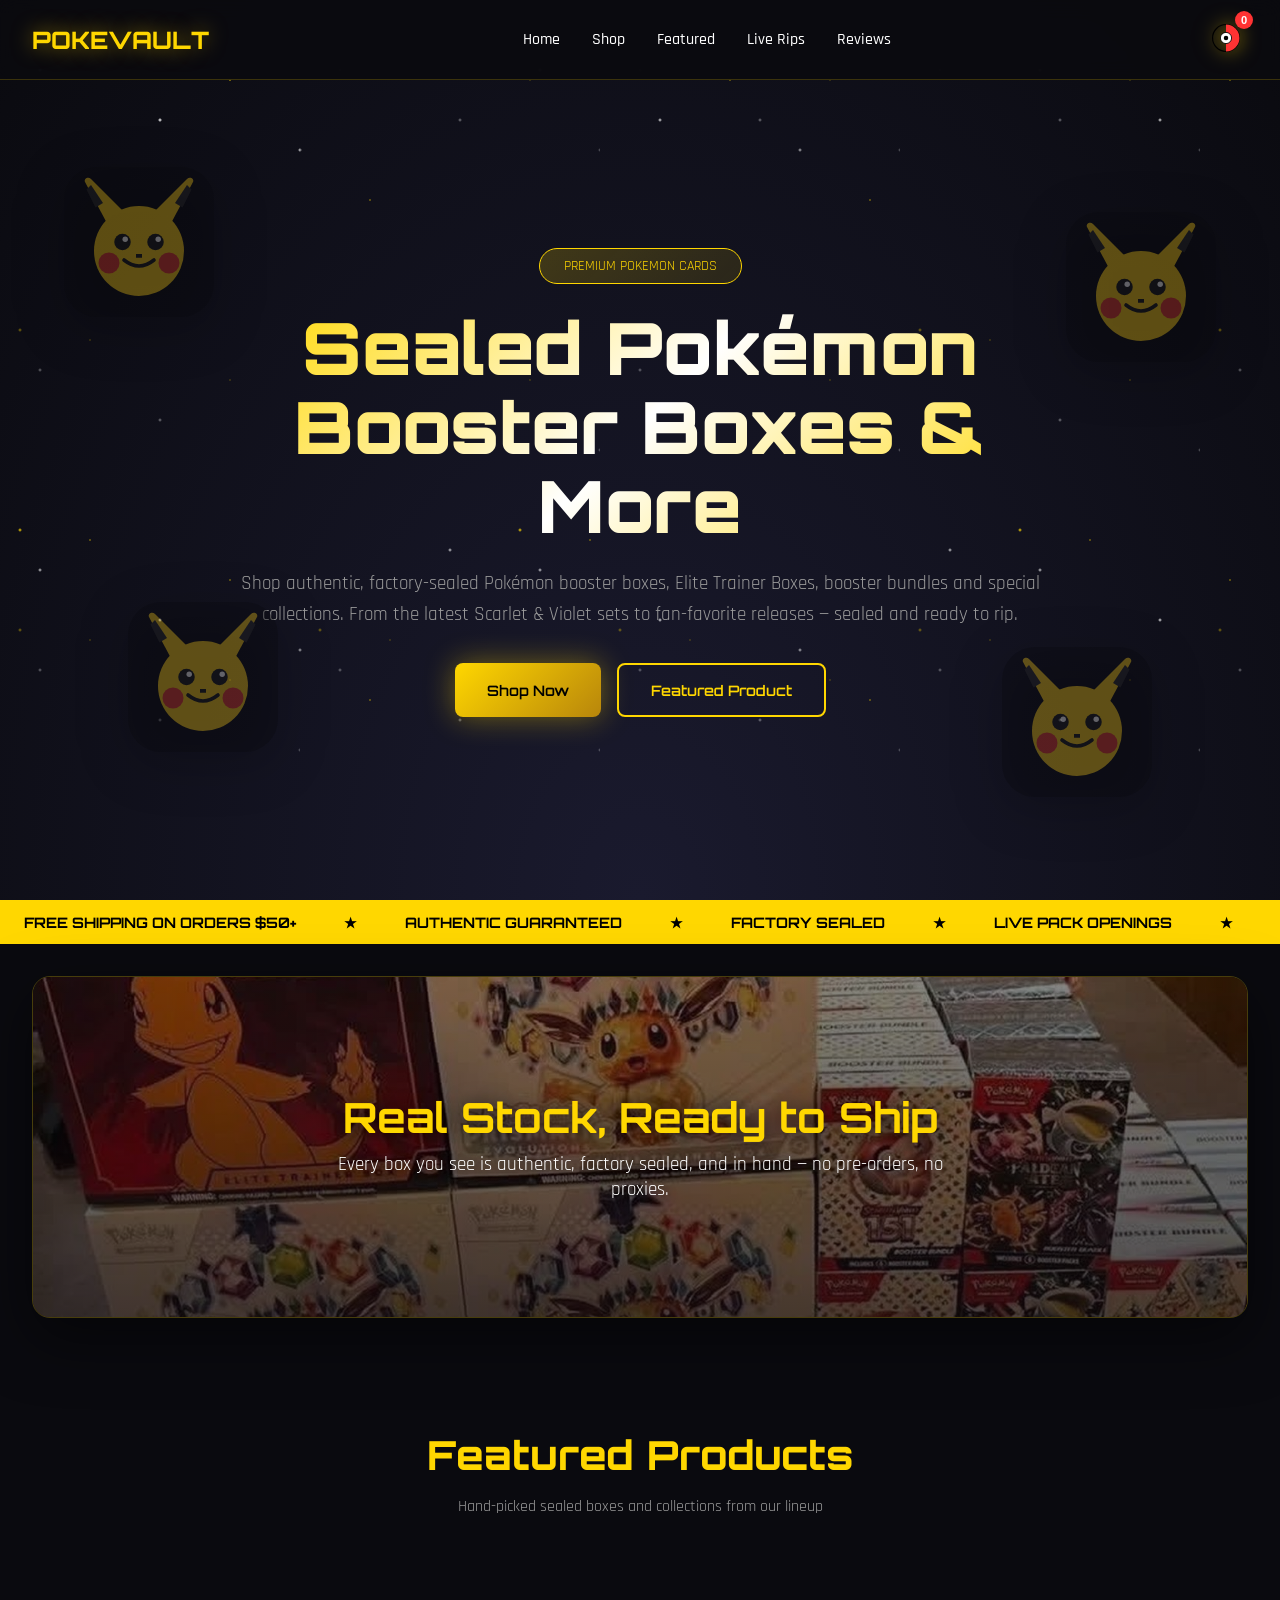
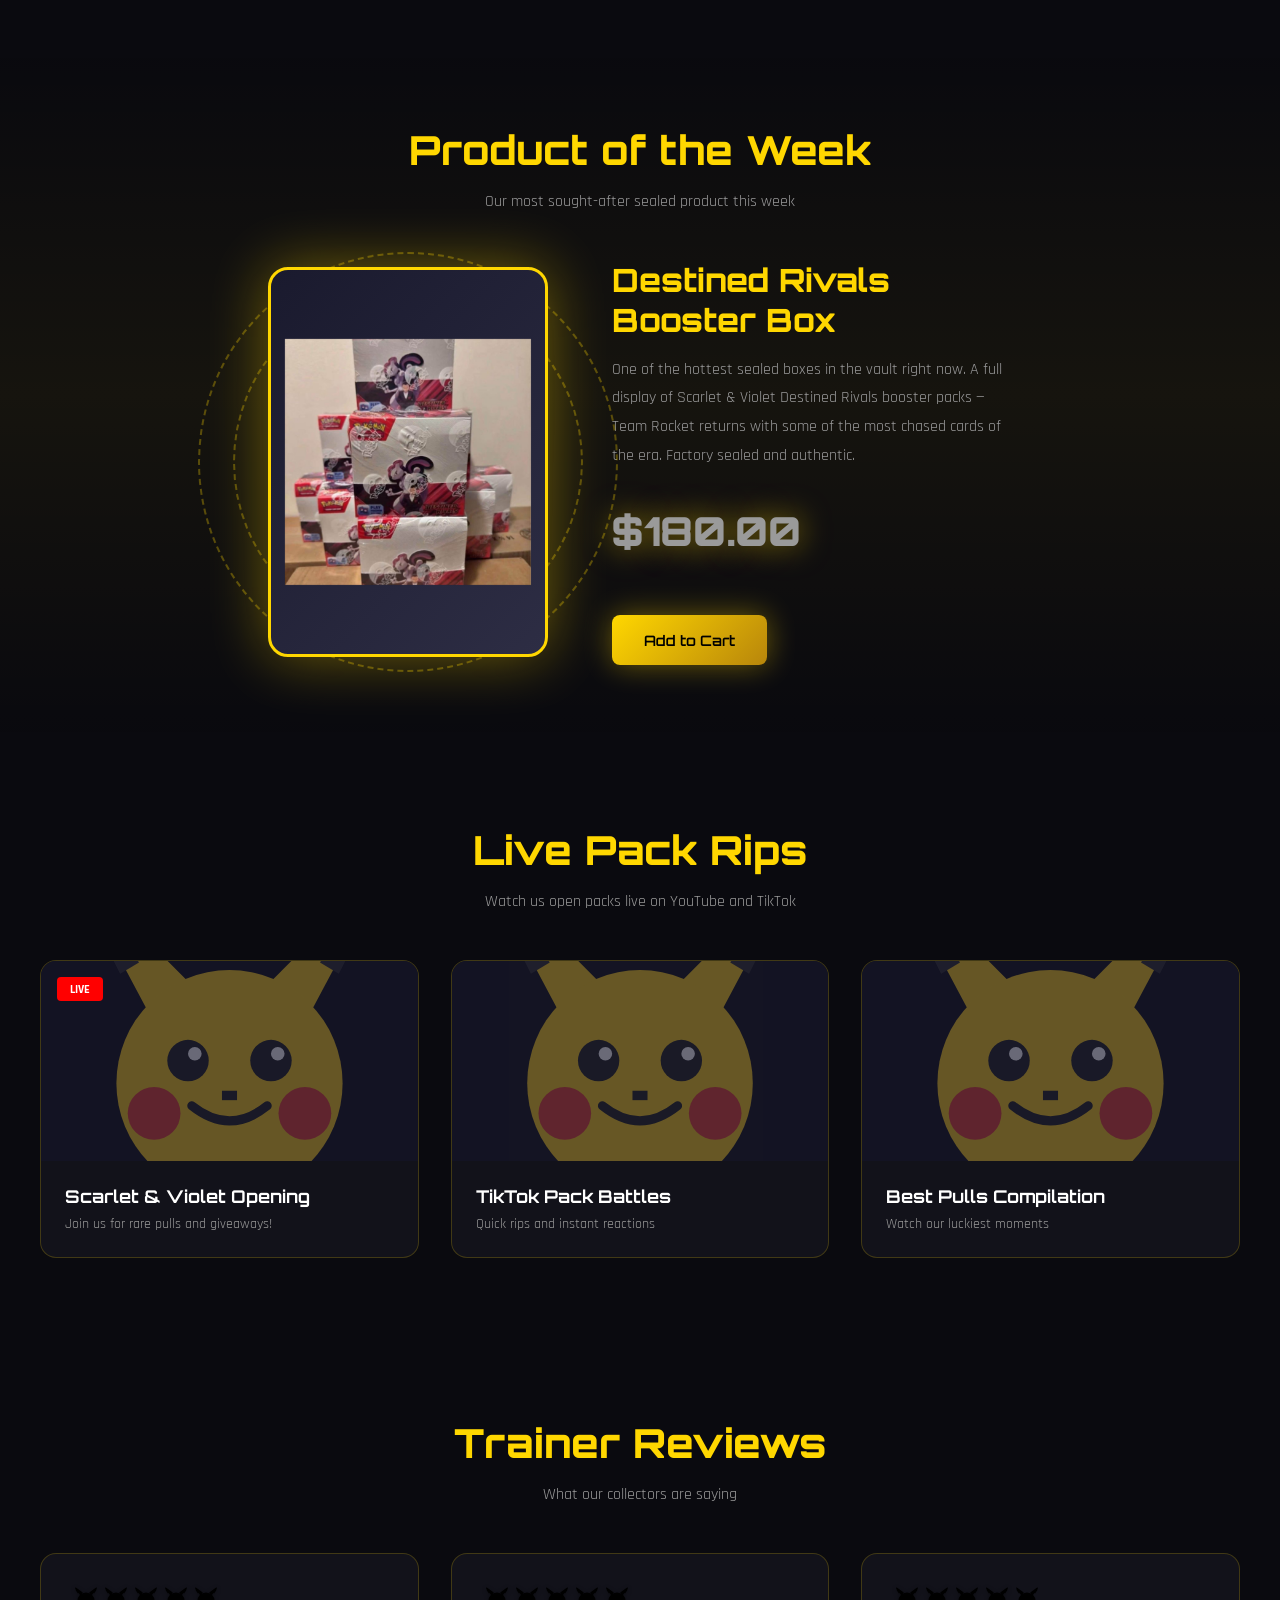
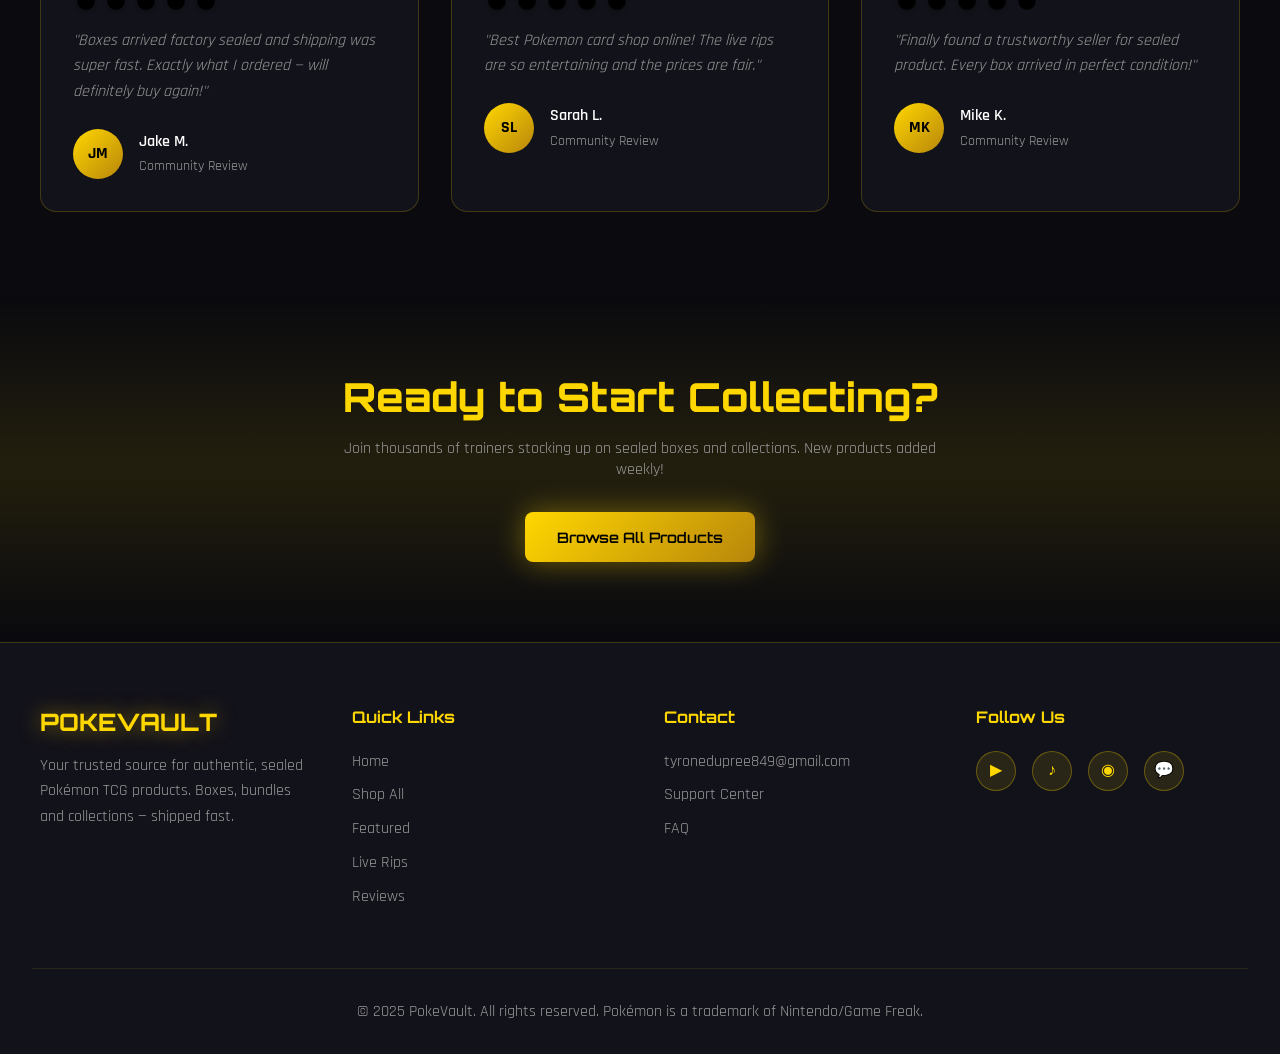
==== index.html @ a2c66da8 "Add files via upload" ====
<!DOCTYPE html>
<html lang="en">
<head>
    <meta charset="UTF-8">
    <meta name="viewport" content="width=device-width, initial-scale=1.0">

    <!-- Primary meta -->
    <title>PokeVault | Sealed Pokémon Booster Boxes, ETBs & Bundles</title>
    <meta name="description" content="Shop authentic, factory-sealed Pokémon TCG booster boxes, Elite Trainer Boxes, booster bundles and special collections at PokeVault. New products added weekly.">
    <meta name="keywords" content="Pokemon booster box, Pokemon Elite Trainer Box, booster bundle, sealed Pokemon TCG, 151, Prismatic Evolutions">
    <meta name="author" content="PokeVault">
    <meta name="robots" content="index, follow">
    <meta name="theme-color" content="#0a0a0f">
    <link rel="canonical" href="https://pokemvault.netlify.app/">

    <!-- Icons -->
    <link rel="icon" type="image/svg+xml" href="favicon.svg">
    <link rel="apple-touch-icon" href="favicon.svg">

    <!-- Open Graph -->
    <meta property="og:type" content="website">
    <meta property="og:site_name" content="PokeVault">
    <meta property="og:title" content="PokeVault | Sealed Pokémon Booster Boxes, ETBs & Bundles">
    <meta property="og:description" content="Authentic, factory-sealed Pokémon TCG booster boxes, Elite Trainer Boxes, bundles and collections. Sealed and ready to rip.">
    <meta property="og:url" content="https://pokemvault.netlify.app/">
    <meta property="og:image" content="https://pokemvault.netlify.app/og-image.svg">
    <meta property="og:image:width" content="1200">
    <meta property="og:image:height" content="630">

    <!-- Twitter -->
    <meta name="twitter:card" content="summary_large_image">
    <meta name="twitter:title" content="PokeVault | Sealed Pokémon Booster Boxes, ETBs & Bundles">
    <meta name="twitter:description" content="Authentic, factory-sealed Pokémon TCG booster boxes, ETBs, bundles and collections.">
    <meta name="twitter:image" content="https://pokemvault.netlify.app/og-image.svg">

    <!-- Structured data: Store -->
    <script type="application/ld+json">
    {
      "@context": "https://schema.org",
      "@type": "Store",
      "name": "PokeVault",
      "description": "Authentic, factory-sealed Pokémon TCG booster boxes, Elite Trainer Boxes, bundles and collections.",
      "url": "https://pokemvault.netlify.app/",
      "image": "https://pokemvault.netlify.app/og-image.svg",
      "email": "tyronedupree849@gmail.com",
      "priceRange": "$$"
    }
    </script>

    <link rel="preconnect" href="https://fonts.googleapis.com">
    <link rel="preconnect" href="https://fonts.gstatic.com" crossorigin>
    <link href="https://fonts.googleapis.com/css2?family=Orbitron:wght@400;500;600;700;800;900&family=Rajdhani:wght@300;400;500;600;700&display=swap" rel="stylesheet">
    <link rel="stylesheet" href="style.css">
</head>
<body>
    <!-- Reusable Pikachu-head rating icon (defined once) -->
    <svg width="0" height="0" style="position:absolute" aria-hidden="true">
      <symbol id="pika-head" viewBox="0 0 24 24">
        <path class="ear" d="M7 9 L2 2 Q1.5 1 3 1.5 L9 6 Z"/>
        <path class="ear" d="M17 9 L22 2 Q22.5 1 21 1.5 L15 6 Z"/>
        <path class="eartip" d="M3 2.5 L6 6 L4.5 7 L2.2 3.5 Z"/>
        <path class="eartip" d="M21 2.5 L18 6 L19.5 7 L21.8 3.5 Z"/>
        <circle class="face" cx="12" cy="14" r="8"/>
        <circle class="cheek" cx="8" cy="16" r="1.8"/>
        <circle class="cheek" cx="16" cy="16" r="1.8"/>
        <circle class="eye" cx="9.5" cy="12.5" r="1.3"/>
        <circle class="eye" cx="14.5" cy="12.5" r="1.3"/>
        <path class="nose" d="M11 15 h2 v1 h-2 z"/>
      </symbol>
    </svg>
    <div class="stars"></div>

    <!-- Navbar -->
    <nav class="navbar">
        <div class="nav-container">
            <a href="index.html" class="logo">POKEVAULT</a>
            <ul class="nav-links">
                <li><a href="index.html">Home</a></li>
                <li><a href="shop.html">Shop</a></li>
                <li><a href="#rare">Featured</a></li>
                <li><a href="#live">Live Rips</a></li>
                <li><a href="#reviews">Reviews</a></li>
            </ul>
            <div class="nav-right">
                <button class="cart-btn" onclick="openCart()" aria-label="Open cart">
                    <svg viewBox="0 0 100 100"><circle cx="50" cy="50" r="48" fill="none" stroke="currentColor" stroke-width="4"/><path d="M50 2 A48 48 0 0 1 50 98" fill="#ff3333"/><circle cx="50" cy="50" r="20" fill="#fff" stroke="currentColor" stroke-width="3"/><circle cx="50" cy="50" r="8" fill="currentColor"/></svg>
                    <span class="cart-count" id="cartCount">0</span>
                </button>
                <button class="mobile-menu-btn" onclick="toggleMobileMenu()" aria-label="Toggle menu">
                    <span></span>
                    <span></span>
                    <span></span>
                </button>
            </div>
        </div>
    </nav>

    <!-- Mobile Nav -->
    <div class="mobile-nav" id="mobileNav">
        <a href="index.html">Home</a>
        <a href="shop.html">Shop</a>
        <a href="#rare" onclick="closeMobileMenu()">Featured</a>
        <a href="#live" onclick="closeMobileMenu()">Live Rips</a>
        <a href="#reviews" onclick="closeMobileMenu()">Reviews</a>
    </div>

    <!-- Hero Section -->
    <section class="hero">
        <div class="floating-cards floating-pokemon">
            <div class="floating-card"><img src="images/umbreon.jpg" alt="Umbreon" loading="lazy" onerror="this.onerror=null;this.src='favicon.svg';this.style.opacity=.35;"></div>
            <div class="floating-card"><img src="images/pikachu2.jpg" alt="Pikachu" loading="lazy" onerror="this.onerror=null;this.src='favicon.svg';this.style.opacity=.35;"></div>
            <div class="floating-card"><img src="images/greninja.png" alt="Greninja" loading="lazy" onerror="this.onerror=null;this.src='favicon.svg';this.style.opacity=.35;"></div>
            <div class="floating-card"><img src="images/ninetales.jpg" alt="Ninetales" loading="lazy" onerror="this.onerror=null;this.src='favicon.svg';this.style.opacity=.35;"></div>
        </div>
        <div class="hero-content">
            <span class="hero-badge">PREMIUM POKEMON CARDS</span>
            <h1>Sealed Pokémon Booster Boxes & More</h1>
            <p>Shop authentic, factory-sealed Pokémon booster boxes, Elite Trainer Boxes, booster bundles and special collections. From the latest Scarlet & Violet sets to fan-favorite releases — sealed and ready to rip.</p>
            <div class="hero-buttons">
                <a href="shop.html" class="btn btn-primary">Shop Now</a>
                <a href="#rare" class="btn btn-outline">Featured Product</a>
            </div>
        </div>
    </section>

    <!-- Marquee -->
    <div class="marquee-container">
        <div class="marquee">
            <div class="marquee-content">
                <span>FREE SHIPPING ON ORDERS $50+</span>
                <span>★</span>
                <span>AUTHENTIC GUARANTEED</span>
                <span>★</span>
                <span>FACTORY SEALED</span>
                <span>★</span>
                <span>LIVE PACK OPENINGS</span>
                <span>★</span>
                <span>FREE SHIPPING ON ORDERS $50+</span>
                <span>★</span>
                <span>AUTHENTIC GUARANTEED</span>
                <span>★</span>
                <span>FACTORY SEALED</span>
                <span>★</span>
                <span>LIVE PACK OPENINGS</span>
                <span>★</span>
            </div>
            <div class="marquee-content">
                <span>FREE SHIPPING ON ORDERS $50+</span>
                <span>★</span>
                <span>AUTHENTIC GUARANTEED</span>
                <span>★</span>
                <span>FACTORY SEALED</span>
                <span>★</span>
                <span>LIVE PACK OPENINGS</span>
                <span>★</span>
                <span>FREE SHIPPING ON ORDERS $50+</span>
                <span>★</span>
                <span>AUTHENTIC GUARANTEED</span>
                <span>★</span>
                <span>FACTORY SEALED</span>
                <span>★</span>
                <span>LIVE PACK OPENINGS</span>
                <span>★</span>
            </div>
        </div>
    </div>

    <!-- Real Stock Banner -->
    <section class="stock-banner-section">
        <div class="stock-banner">
            <img src="images/stock-banner.jpg" alt="Real sealed Pokémon booster boxes and Elite Trainer Boxes in stock at PokeVault" loading="lazy" onerror="this.onerror=null;this.parentElement.style.display='none';">
            <div class="stock-banner-overlay">
                <h2>Real Stock, Ready to Ship</h2>
                <p>Every box you see is authentic, factory sealed, and in hand — no pre-orders, no proxies.</p>
            </div>
        </div>
    </section>

    <!-- Featured Products -->
    <section id="featured">
        <div class="section-header">
            <h2>Featured Products</h2>
            <p>Hand-picked sealed boxes and collections from our lineup</p>
        </div>
        <div class="products-grid" id="featuredProducts"></div>
    </section>

    <!-- Featured Product Section -->
    <section class="rare-section" id="rare">
        <div class="section-header">
            <h2>Product of the Week</h2>
            <p>Our most sought-after sealed product this week</p>
        </div>
        <div class="rare-showcase">
            <div class="rare-card-container">
                <div class="orbit-ring"></div>
                <div class="orbit-ring"></div>
                <div class="rare-card">
                    <img src="images/destined-rivals-booster-box.jpg" alt="Destined Rivals Booster Box" loading="lazy" onerror="this.onerror=null;this.src='favicon.svg';this.style.opacity=.35;">
                </div>
            </div>
            <div class="rare-info">
                <h3>Destined Rivals Booster Box</h3>
                <p>One of the hottest sealed boxes in the vault right now. A full display of Scarlet &amp; Violet Destined Rivals booster packs — Team Rocket returns with some of the most chased cards of the era. Factory sealed and authentic.</p>
                <p class="rare-price">$180.00</p>
                <button class="btn btn-primary" style="margin-top: 1.5rem;" onclick="addToCart({id: 5, name: 'Destined Rivals Booster Box', price: 180.00, image: 'images/destined-rivals-booster-box.jpg', category: 'Booster Boxes'}, this)">Add to Cart</button>
            </div>
        </div>
    </section>

    <!-- Live Rips Section -->
    <section id="live">
        <div class="section-header">
            <h2>Live Pack Rips</h2>
            <p>Watch us open packs live on YouTube and TikTok</p>
        </div>
        <div class="live-grid">
            <div class="live-card">
                <div class="live-thumbnail">
                    <img src="images/live-1.jpg" alt="Live pack opening stream" loading="lazy" onerror="this.onerror=null;this.src='favicon.svg';this.style.opacity=.35;">
                    <span class="live-badge">LIVE</span>
                </div>
                <div class="live-info">
                    <h3>Scarlet & Violet Opening</h3>
                    <p>Join us for rare pulls and giveaways!</p>
                </div>
            </div>
            <div class="live-card">
                <div class="live-thumbnail">
                    <img src="images/live-2.jpg" alt="TikTok pack battles" loading="lazy" onerror="this.onerror=null;this.src='favicon.svg';this.style.opacity=.35;">
                </div>
                <div class="live-info">
                    <h3>TikTok Pack Battles</h3>
                    <p>Quick rips and instant reactions</p>
                </div>
            </div>
            <div class="live-card">
                <div class="live-thumbnail">
                    <img src="images/live-3.jpg" alt="Best pulls compilation" loading="lazy" onerror="this.onerror=null;this.src='favicon.svg';this.style.opacity=.35;">
                </div>
                <div class="live-info">
                    <h3>Best Pulls Compilation</h3>
                    <p>Watch our luckiest moments</p>
                </div>
            </div>
        </div>
    </section>

    <!-- Reviews Section -->
    <section id="reviews">
        <div class="section-header">
            <h2>Trainer Reviews</h2>
            <p>What our collectors are saying</p>
        </div>
        <div class="reviews-grid">
            <div class="review-card">
                <div class="review-stars" aria-label="5 out of 5"><svg class="pk filled" viewBox="0 0 24 24"><use href="#pika-head"/></svg><svg class="pk filled" viewBox="0 0 24 24"><use href="#pika-head"/></svg><svg class="pk filled" viewBox="0 0 24 24"><use href="#pika-head"/></svg><svg class="pk filled" viewBox="0 0 24 24"><use href="#pika-head"/></svg><svg class="pk filled" viewBox="0 0 24 24"><use href="#pika-head"/></svg></div>
                <p class="review-text">"Boxes arrived factory sealed and shipping was super fast. Exactly what I ordered — will definitely buy again!"</p>
                <div class="reviewer">
                    <div class="reviewer-avatar">JM</div>
                    <div class="reviewer-info">
                        <h4>Jake M.</h4>
                        <span>Community Review</span>
                    </div>
                </div>
            </div>
            <div class="review-card">
                <div class="review-stars" aria-label="5 out of 5"><svg class="pk filled" viewBox="0 0 24 24"><use href="#pika-head"/></svg><svg class="pk filled" viewBox="0 0 24 24"><use href="#pika-head"/></svg><svg class="pk filled" viewBox="0 0 24 24"><use href="#pika-head"/></svg><svg class="pk filled" viewBox="0 0 24 24"><use href="#pika-head"/></svg><svg class="pk filled" viewBox="0 0 24 24"><use href="#pika-head"/></svg></div>
                <p class="review-text">"Best Pokemon card shop online! The live rips are so entertaining and the prices are fair."</p>
                <div class="reviewer">
                    <div class="reviewer-avatar">SL</div>
                    <div class="reviewer-info">
                        <h4>Sarah L.</h4>
                        <span>Community Review</span>
                    </div>
                </div>
            </div>
            <div class="review-card">
                <div class="review-stars" aria-label="4 out of 5"><svg class="pk filled" viewBox="0 0 24 24"><use href="#pika-head"/></svg><svg class="pk filled" viewBox="0 0 24 24"><use href="#pika-head"/></svg><svg class="pk filled" viewBox="0 0 24 24"><use href="#pika-head"/></svg><svg class="pk filled" viewBox="0 0 24 24"><use href="#pika-head"/></svg><svg class="pk empty" viewBox="0 0 24 24"><use href="#pika-head"/></svg></div>
                <p class="review-text">"Finally found a trustworthy seller for sealed product. Every box arrived in perfect condition!"</p>
                <div class="reviewer">
                    <div class="reviewer-avatar">MK</div>
                    <div class="reviewer-info">
                        <h4>Mike K.</h4>
                        <span>Community Review</span>
                    </div>
                </div>
            </div>
        </div>
    </section>

    <!-- CTA Section -->
    <section class="cta-section">
        <div class="cta-content">
            <h2>Ready to Start Collecting?</h2>
            <p>Join thousands of trainers stocking up on sealed boxes and collections. New products added weekly!</p>
            <a href="shop.html" class="btn btn-primary">Browse All Products</a>
        </div>
    </section>

    <!-- Footer -->
    <footer class="footer">
        <div class="footer-grid">
            <div class="footer-brand">
                <a href="index.html" class="logo">POKEVAULT</a>
                <p>Your trusted source for authentic, sealed Pokémon TCG products. Boxes, bundles and collections — shipped fast.</p>
            </div>
            <div class="footer-section">
                <h4>Quick Links</h4>
                <ul>
                    <li><a href="index.html">Home</a></li>
                    <li><a href="shop.html">Shop All</a></li>
                    <li><a href="#rare">Featured</a></li>
                    <li><a href="#live">Live Rips</a></li>
                    <li><a href="#reviews">Reviews</a></li>
                </ul>
            </div>
            <div class="footer-section">
                <h4>Contact</h4>
                <ul>
                    <li><a class="js-order-email" href="mailto:tyronedupree849@gmail.com">tyronedupree849@gmail.com</a></li>
                    <li><a href="#">Support Center</a></li>
                    <li><a href="#">FAQ</a></li>
                </ul>
            </div>
            <div class="footer-section">
                <h4>Follow Us</h4>
                <div class="social-links">
                    <a href="#" aria-label="YouTube" title="YouTube">▶</a>
                    <a href="#" aria-label="TikTok" title="TikTok">♪</a>
                    <a href="#" aria-label="Instagram" title="Instagram">◉</a>
                    <a href="#" aria-label="Discord" title="Discord">💬</a>
                </div>
            </div>
        </div>
        <div class="footer-bottom">
            <p>© 2025 PokeVault. All rights reserved. Pokémon is a trademark of Nintendo/Game Freak.</p>
        </div>
    </footer>

    <!-- Cart Drawer -->
    <div class="cart-overlay" id="cartOverlay" onclick="closeCart()"></div>
    <div class="cart-drawer" id="cartDrawer">
        <div class="cart-header">
            <h2>Your Cart</h2>
            <button class="close-cart" onclick="closeCart()" aria-label="Close cart">×</button>
        </div>
        <div class="cart-items" id="cartItems">
            <div class="cart-empty">Your cart is empty</div>
        </div>
        <div class="cart-footer">
            <div class="cart-total">
                <span>Total:</span>
                <strong id="cartTotal">$0.00</strong>
            </div>
            <button class="checkout-btn" onclick="openCheckout()">Complete Order</button>
        </div>
    </div>

    <!-- Order Modal -->
    <div class="modal-overlay" id="orderModal">
        <div class="modal">
            <div class="modal-header">
                <h2>Complete Order</h2>
                <button class="close-modal" onclick="closeModal()" aria-label="Close checkout">×</button>
            </div>
            <div class="modal-body">
                <div class="order-items" id="orderItems"></div>
                <form id="orderForm" name="order" method="POST" data-netlify="true" netlify-honeypot="bot-field">
                    <input type="hidden" name="form-name" value="order">
                    <input type="hidden" name="payment" id="hiddenPayment">
                    <input type="hidden" name="order-details" id="hiddenOrder">
                    <p style="display:none;"><label>Don't fill this out: <input name="bot-field"></label></p>
                    <div class="form-group">
                        <label for="customerName">Full Name *</label>
                        <input type="text" id="customerName" name="name" required>
                    </div>
                    <div class="form-group">
                        <label for="customerEmail">Email *</label>
                        <input type="email" id="customerEmail" name="email" required>
                    </div>
                    <div class="form-group">
                        <label for="customerPhone">Phone *</label>
                        <input type="tel" id="customerPhone" name="phone" required>
                    </div>
                    <div class="form-group">
                        <label for="customerAddress">Shipping Address *</label>
                        <textarea id="customerAddress" name="address" required></textarea>
                    </div>
                    <div class="form-group">
                        <label>Payment Method *</label>
                        <div class="payment-grid" id="paymentGrid">
                            <!-- Payment options render from settings.json (managed in /admin) -->
                        </div>
                        <div class="other-pay-wrap" id="otherPayWrap">
                            <input type="text" id="otherPayInput" placeholder="Please specify your payment method...">
                        </div>
                    </div>

                    <div class="order-total">
                        <span>Order Total:</span>
                        <strong id="orderTotal">$0.00</strong>
                    </div>

                    <button type="submit" class="submit-order">Place Order</button>
                </form>
            </div>
        </div>
    </div>

    <script>
        // Product Data
        // Featured products load from products.json (managed via /admin).
        // Any product with a badge (HOT/RARE/NEW/GRAIL) shows as featured; up to 8.
        let products = [];

        // Cart State
        let cart = JSON.parse(localStorage.getItem('pokevault-cart')) || [];

        // Render Products
        function renderProducts() {
            const grid = document.getElementById('featuredProducts');
            grid.innerHTML = products.map(product => {
                const badgeClass = product.badge ? 'badge-' + product.badge.toLowerCase().replace(/[^a-z]/g,'') : '';
                return `
                <div class="product-card">
                    <div class="product-image">
                        ${product.badge ? `<span class="product-badge ${badgeClass}">${product.badge}</span>` : ''}
                        <img src="${product.image}" alt="${product.name}" loading="lazy" onerror="this.onerror=null;this.src='favicon.svg';this.style.opacity=.35;">
                    </div>
                    <div class="product-info">
                        <h3>${product.name}</h3>
                        <p class="category">${product.category}</p>
                        <div class="product-footer">
                            <span class="price">$${product.price.toFixed(2)}</span>
                            <button class="add-to-cart" onclick="addToCart({id: ${product.id}, name: '${product.name}', price: ${product.price}, image: '${product.image}', category: '${product.category}'})">Add</button>
                        </div>
                    </div>
                </div>`;
            }).join('');
        }

        // Cart Functions
        function addToCart(product, btn) {
            const existing = cart.find(item => item.id === product.id);
            if (existing) { existing.quantity++; }
            else { cart.push({ ...product, quantity: 1 }); }
            saveCart();
            updateCartUI();
            flyToCart(btn, product.image);
            if (btn) {
                const orig = btn.textContent;
                btn.textContent = '✓';
                btn.style.background = 'linear-gradient(135deg,#2a7a2a,#1a5a1a)';
                btn.style.color = '#fff';
                setTimeout(() => {
                    btn.textContent = orig;
                    btn.style.background = '';
                    btn.style.color = '';
                }, 1100);
            }
        }

        function removeFromCart(productId) {
            cart = cart.filter(item => item.id !== productId);
            saveCart();
            updateCartUI();
            renderOrderItems();
        }

        function updateQuantity(productId, delta) {
            const item = cart.find(item => item.id === productId);
            if (item) {
                item.quantity += delta;
                if (item.quantity <= 0) {
                    removeFromCart(productId);
                } else {
                    saveCart();
                    updateCartUI();
                    renderOrderItems();
                }
            }
        }

        function saveCart() {
            localStorage.setItem('pokevault-cart', JSON.stringify(cart));
        }

        function getCartTotal() {
            return cart.reduce((sum, item) => sum + (item.price * item.quantity), 0);
        }

        function updateCartUI() {
            const countEl = document.getElementById('cartCount');
            const itemsEl = document.getElementById('cartItems');
            const totalEl = document.getElementById('cartTotal');
            
            const totalItems = cart.reduce((sum, item) => sum + item.quantity, 0);
            countEl.textContent = totalItems;
            
            if (cart.length === 0) {
                itemsEl.innerHTML = '<div class="cart-empty">Your cart is empty</div>';
            } else {
                itemsEl.innerHTML = cart.map(item => `
                    <div class="cart-item">
                        <div class="cart-item-image">
                            <img src="${item.image}" alt="${item.name}">
                        </div>
                        <div class="cart-item-details">
                            <h4>${item.name}</h4>
                            <span class="item-price">$${item.price.toFixed(2)}</span>
                            <div class="cart-item-controls">
                                <button class="qty-btn" onclick="updateQuantity(${typeof item.id === 'string' ? `'${item.id}'` : item.id}, -1)">-</button>
                                <span class="item-qty">${item.quantity}</span>
                                <button class="qty-btn" onclick="updateQuantity(${typeof item.id === 'string' ? `'${item.id}'` : item.id}, 1)">+</button>
                            </div>
                        </div>
                        <button class="remove-item" onclick="removeFromCart(${typeof item.id === 'string' ? `'${item.id}'` : item.id})">×</button>
                    </div>
                `).join('');
            }
            
            totalEl.textContent = '$' + getCartTotal().toFixed(2);
        }

        // Cart Drawer
        function openCart() {
            document.getElementById('cartOverlay').classList.add('active');
            document.getElementById('cartDrawer').classList.add('active');
        }

        function closeCart() {
            document.getElementById('cartOverlay').classList.remove('active');
            document.getElementById('cartDrawer').classList.remove('active');
        }

        // Mobile Menu
        function toggleMobileMenu() {
            document.getElementById('mobileNav').classList.toggle('active');
        }

        function closeMobileMenu() {
            document.getElementById('mobileNav').classList.remove('active');
        }

        // Order Modal
        function openCheckout() {
            if (cart.length === 0) {
                alert('Your cart is empty!');
                return;
            }
            closeCart();
            renderOrderItems();
            document.getElementById('orderModal').classList.add('active');
        }

        function closeModal() {
            document.getElementById('orderModal').classList.remove('active');
        }



        // Order Form Submission
        document.getElementById('orderForm').addEventListener('submit', function(e) {
            e.preventDefault();
            const name    = document.getElementById('customerName').value.trim();
            const email   = document.getElementById('customerEmail').value.trim();
            const phone   = document.getElementById('customerPhone').value.trim();
            const address = document.getElementById('customerAddress').value.trim();
            const payment = getPaymentMethod();
            if (!name || !email || !address) {
                alert('Please fill in your name, email and shipping address.');
                return;
            }
            const lines = cart.map(i => `${i.name} (x${i.quantity}) - $${(i.price*i.quantity).toFixed(2)}`).join('\n');
            const total  = getCartTotal().toFixed(2);

            // Capture order server-side via Netlify Forms (reliable record)
            document.getElementById('hiddenPayment').value = payment;
            document.getElementById('hiddenOrder').value = `${lines}\nTotal: $${total}`;
            const fd = new FormData(this);
            fetch('/', { method: 'POST', headers: { 'Content-Type': 'application/x-www-form-urlencoded' }, body: new URLSearchParams(fd).toString() })
                .catch(() => {}); // non-blocking; email fallback still runs

            // Email fallback for the seller
            const body = encodeURIComponent(`NEW POKEVAULT ORDER
${'='.repeat(30)}

Customer: ${name}
Email: ${email}
Phone: ${phone||'N/A'}
Address: ${address}

Items:
${lines}

Total: $${total}
Payment: ${payment}`);
            window.location.href = `mailto:${ORDER_EMAIL}?subject=${encodeURIComponent('New PokeVault Order — '+name+' — $'+total)}&body=${body}`;

            // Show success in modal
            document.getElementById('orderItems').closest('.modal-body').innerHTML = `
                <div class="order-success">
                    <div class="success-icon">⚡</div>
                    <h3>Order Sent!</h3>
                    <p>Your order has been sent to the PokeVault team.<br>We'll contact <strong>${email}</strong> within 24 hours to confirm payment and shipping.</p>
                </div>`;
            cart = []; saveCart(); updateCartUI();
            setTimeout(closeModal, 4000);
        });


        /* ── Fly-to-cart ── */
        function flyToCart(btn, imgSrc) {
            const cartIcon = document.querySelector('.cart-btn');
            if (!cartIcon || !btn) return;
            const from = btn.getBoundingClientRect();
            const to   = cartIcon.getBoundingClientRect();
            const fly  = document.createElement('div');
            fly.className = 'fly-card';
            fly.innerHTML  = `<img src="${imgSrc}" />`;
            fly.style.cssText = `left:${from.left+from.width/2-27}px;top:${from.top+from.height/2-38}px;`;
            document.body.appendChild(fly);
            const dx = (to.left+to.width/2-27)  - (from.left+from.width/2-27);
            const dy = (to.top +to.height/2-38) - (from.top +from.height/2-38);
            fly.animate([
                {transform:'scale(1) rotate(0deg)',    opacity:1},
                {transform:`translate(${dx}px,${dy}px) scale(.15) rotate(25deg)`, opacity:0}
            ], {duration:620, easing:'cubic-bezier(.4,0,.2,1)', fill:'forwards'})
            .onfinish = () => {
                fly.remove();
                const svg = cartIcon.querySelector('svg');
                if (svg) {
                    svg.style.transform = 'scale(1.5) rotate(-20deg)';
                    setTimeout(()=>{svg.style.transform='';},320);
                }
            };
        }

        /* ── Payment other toggle ── */
        function toggleOtherPay(radio) {
            const w = document.getElementById('otherPayWrap');
            if (w) w.classList.toggle('show', radio.value === 'Other');
        }

        function getPaymentMethod() {
            const sel = document.querySelector('input[name="payMethod"]:checked');
            if (!sel) return 'Cash App';
            if (sel.value === 'Other') {
                const inp = document.getElementById('otherPayInput');
                return (inp && inp.value.trim()) ? inp.value.trim() : 'Other';
            }
            return sel.value;
        }

        /* ── Render order items in modal (with add/remove) ── */
        function renderOrderItems() {
            const el  = document.getElementById('orderItems');
            const tot = document.getElementById('orderTotal');
            if (!el) return;
            const q = id => (typeof id === 'string' ? `'${id}'` : id); // id-safe helper
            if (cart.length === 0) {
                el.innerHTML = '<p style="text-align:center;color:var(--text-muted);padding:1rem;">No items in cart.</p>';
            } else {
                el.innerHTML = cart.map(item => `
                    <div class="order-item">
                        <div class="order-item-img"><img src="${item.image}" alt="${item.name}" onerror="this.style.display='none'"></div>
                        <div class="order-item-info">
                            <h4>${item.name}</h4>
                            <span>$${(item.price * item.quantity).toFixed(2)}</span>
                        </div>
                        <div class="order-item-controls">
                            <button class="qty-btn" onclick="modalQty(${q(item.id)},-1)">−</button>
                            <span class="item-qty">${item.quantity}</span>
                            <button class="qty-btn" onclick="modalQty(${q(item.id)},1)">+</button>
                            <button class="remove-item" onclick="modalRemove(${q(item.id)})">×</button>
                        </div>
                    </div>`).join('');
            }
            if (tot) tot.textContent = '$' + getCartTotal().toFixed(2);
        }

        function modalQty(id, delta) {
            const item = cart.find(i => i.id === id);
            if (!item) return;
            item.quantity += delta;
            if (item.quantity <= 0) cart = cart.filter(i => i.id !== id);
            saveCart(); updateCartUI(); renderOrderItems();
        }

        function modalRemove(id) {
            cart = cart.filter(i => i.id !== id);
            saveCart(); updateCartUI(); renderOrderItems();
        }

        // Initialize — load featured products from products.json
        // Order email + payment methods are editable in /admin (Site Settings)
        let ORDER_EMAIL = 'tyronedupree849@gmail.com';
        const DEFAULT_PAYMENTS = [
            {name:'Cash App',icon:'💵'},{name:'PayPal',icon:'🅿️'},
            {name:'Zelle',icon:'⚡'},{name:'Venmo',icon:'🔵'},{name:'Crypto',icon:'₿'}
        ];
        function renderPaymentOptions(methods) {
            const grid = document.getElementById('paymentGrid');
            if (!grid) return;
            const list = (methods && methods.length ? methods : DEFAULT_PAYMENTS)
                .concat([{name:'Other', icon:'💳'}]);
            grid.innerHTML = list.map((m, i) => `
                <label class="pay-card">
                    <input type="radio" name="payMethod" value="${m.name}" ${i===0?'checked':''} onchange="toggleOtherPay(this)">
                    <span class="pay-label"><span class="pay-icon">${m.icon||'💳'}</span><span class="pay-name">${m.name}</span></span>
                </label>`).join('');
        }
        renderPaymentOptions(); // defaults immediately, replaced when settings load
        fetch('settings.json').then(r => r.json()).then(cfg => {
            if (cfg && cfg.orderEmail) {
                ORDER_EMAIL = cfg.orderEmail;
                document.querySelectorAll('.js-order-email').forEach(a => {
                    a.href = 'mailto:' + ORDER_EMAIL;
                    a.textContent = ORDER_EMAIL;
                });
            }
            if (cfg && cfg.paymentMethods) renderPaymentOptions(cfg.paymentMethods);
        }).catch(()=>{});

        fetch('products.json')
            .then(r => r.json())
            .then(data => {
                const all = (data.items || data).filter(p => p && p.name);
                const featured = all.filter(p => p.badge);
                products = (featured.length ? featured : all).slice(0, 8);
                renderProducts();
            })
            .catch(err => console.error('Could not load products.json', err));
        updateCartUI();
    </script>
    <script src="https://identity.netlify.com/v1/netlify-identity-widget.js"></script>
    <script>
      if (window.netlifyIdentity) {
        window.netlifyIdentity.on("init", user => {
          if (!user) {
            window.netlifyIdentity.on("login", () => { document.location.href = "/admin/"; });
          }
        });
      }
    </script>
</body>
</html>
---- style.css ----
/* ==========================================================
   PokeVault — shared stylesheet for index.html & shop.html
   Edit styles here once; both pages update together.
   ========================================================== */


        * {
            margin: 0;
            padding: 0;
            box-sizing: border-box;
        }

        :root {
            --primary: #ffd700;
            --primary-dark: #b8860b;
            --bg-dark: #0a0a0f;
            --bg-card: #12121a;
            --text: #ffffff;
            --text-muted: #9a9a9a;
        }

        body {
            font-family: 'Rajdhani', sans-serif;
            background: var(--bg-dark);
            color: var(--text);
            overflow-x: hidden;
        }

        /* Stars Background */
        .stars {
            position: fixed;
            top: 0;
            left: 0;
            width: 100%;
            height: 100%;
            pointer-events: none;
            z-index: 0;
            background: radial-gradient(ellipse at bottom, #1a1a2e 0%, #0a0a0f 100%);
        }

        .stars::before, .stars::after {
            content: '';
            position: absolute;
            width: 100%;
            height: 100%;
            background-image: 
                radial-gradient(2px 2px at 20px 30px, #ffd700, transparent),
                radial-gradient(2px 2px at 40px 70px, rgba(255,255,255,0.8), transparent),
                radial-gradient(1px 1px at 90px 40px, #ffd700, transparent),
                radial-gradient(2px 2px at 160px 120px, rgba(255,255,255,0.9), transparent),
                radial-gradient(1px 1px at 230px 80px, #ffd700, transparent),
                radial-gradient(2px 2px at 300px 150px, rgba(255,255,255,0.7), transparent),
                radial-gradient(1px 1px at 370px 200px, #ffd700, transparent),
                radial-gradient(2px 2px at 450px 50px, rgba(255,255,255,0.8), transparent);
            background-repeat: repeat;
            background-size: 500px 500px;
            animation: twinkle 8s ease-in-out infinite;
        }

        .stars::after {
            background-size: 300px 300px;
            animation-delay: -4s;
            opacity: 0.5;
        }

        @keyframes twinkle {
            0%, 100% { opacity: 0.3; }
            50% { opacity: 1; }
        }

        /* Navbar */
        .navbar {
            position: fixed;
            top: 0;
            left: 0;
            right: 0;
            z-index: 1000;
            background: rgba(10, 10, 15, 0.9);
            backdrop-filter: blur(10px);
            border-bottom: 1px solid rgba(255, 215, 0, 0.2);
            padding: 1rem 2rem;
        }

        .nav-container {
            max-width: 1400px;
            margin: 0 auto;
            display: flex;
            justify-content: space-between;
            align-items: center;
        }

        .logo {
            font-family: 'Orbitron', sans-serif;
            font-size: 1.5rem;
            font-weight: 800;
            color: var(--primary);
            text-decoration: none;
            text-shadow: 0 0 20px rgba(255, 215, 0, 0.5);
        }

        .nav-links {
            display: flex;
            gap: 2rem;
            list-style: none;
        }

        .nav-links a {
            color: var(--text);
            text-decoration: none;
            font-weight: 500;
            transition: color 0.3s;
        }

        .nav-links a:hover {
            color: var(--primary);
        }

        .nav-right {
            display: flex;
            align-items: center;
            gap: 1rem;
        }

        .cart-btn {
            position: relative;
            background: transparent;
            border: none;
            cursor: pointer;
            padding: 0.5rem;
        }

        .cart-btn svg {
            width: 28px;
            height: 28px;
            fill: var(--primary);
            filter: drop-shadow(0 0 10px rgba(255, 215, 0, 0.5));
            transition: transform 0.3s;
        }

        .cart-btn:hover svg {
            transform: scale(1.1) rotate(-10deg);
        }

        .cart-count {
            position: absolute;
            top: -5px;
            right: -5px;
            background: #ff3333;
            color: white;
            font-size: 0.7rem;
            font-weight: bold;
            width: 18px;
            height: 18px;
            border-radius: 50%;
            display: flex;
            align-items: center;
            justify-content: center;
        }

        /* Mobile Menu */
        .mobile-menu-btn {
            display: none;
            background: transparent;
            border: none;
            cursor: pointer;
            padding: 0.5rem;
        }

        .mobile-menu-btn span {
            display: block;
            width: 25px;
            height: 3px;
            background: var(--primary);
            margin: 5px 0;
            transition: 0.3s;
            border-radius: 2px;
        }

        .mobile-nav {
            display: none;
            position: fixed;
            top: 70px;
            left: 0;
            right: 0;
            background: rgba(10, 10, 15, 0.98);
            backdrop-filter: blur(10px);
            padding: 1rem;
            border-bottom: 1px solid rgba(255, 215, 0, 0.2);
            z-index: 999;
        }

        .mobile-nav.active {
            display: block;
        }

        .mobile-nav a {
            display: block;
            color: var(--text);
            text-decoration: none;
            padding: 1rem;
            font-size: 1.1rem;
            font-weight: 500;
            border-bottom: 1px solid rgba(255, 215, 0, 0.1);
            transition: all 0.3s;
        }

        .mobile-nav a:hover {
            color: var(--primary);
            background: rgba(255, 215, 0, 0.1);
            padding-left: 1.5rem;
        }

        @media (max-width: 768px) {
            .nav-links {
                display: none;
            }
            .mobile-menu-btn {
                display: block;
            }
        }

        /* Hero Section */
        .hero {
            position: relative;
            min-height: 100vh;
            display: flex;
            align-items: center;
            justify-content: center;
            padding: 6rem 2rem 2rem;
            z-index: 1;
        }

        .hero-content {
            text-align: center;
            max-width: 800px;
        }

        .hero-badge {
            display: inline-block;
            background: linear-gradient(135deg, rgba(255, 215, 0, 0.2), rgba(255, 215, 0, 0.1));
            border: 1px solid var(--primary);
            padding: 0.5rem 1.5rem;
            border-radius: 50px;
            font-size: 0.9rem;
            color: var(--primary);
            margin-bottom: 1.5rem;
            animation: pulse-glow 2s ease-in-out infinite;
        }

        @keyframes pulse-glow {
            0%, 100% { box-shadow: 0 0 5px rgba(255, 215, 0, 0.3); }
            50% { box-shadow: 0 0 20px rgba(255, 215, 0, 0.6); }
        }

        .hero h1 {
            font-family: 'Orbitron', sans-serif;
            font-size: clamp(2rem, 8vw, 4.5rem);
            font-weight: 900;
            line-height: 1.1;
            margin-bottom: 1.5rem;
            background: linear-gradient(135deg, #ffd700, #fff, #ffd700);
            -webkit-background-clip: text;
            -webkit-text-fill-color: transparent;
            background-clip: text;
            text-shadow: none;
        }

        .hero p {
            font-size: 1.2rem;
            color: var(--text-muted);
            margin-bottom: 2rem;
            line-height: 1.6;
        }

        .hero-buttons {
            display: flex;
            gap: 1rem;
            justify-content: center;
            flex-wrap: wrap;
        }

        .btn {
            padding: 1rem 2rem;
            font-family: 'Orbitron', sans-serif;
            font-size: 0.9rem;
            font-weight: 600;
            border-radius: 8px;
            cursor: pointer;
            transition: all 0.3s;
            text-decoration: none;
            display: inline-flex;
            align-items: center;
            gap: 0.5rem;
        }

        .btn-primary {
            background: linear-gradient(135deg, var(--primary), var(--primary-dark));
            color: #000;
            border: none;
            box-shadow: 0 0 30px rgba(255, 215, 0, 0.4);
        }

        .btn-primary:hover {
            transform: translateY(-3px);
            box-shadow: 0 0 50px rgba(255, 215, 0, 0.6);
        }

        .btn-outline {
            background: transparent;
            color: var(--primary);
            border: 2px solid var(--primary);
        }

        .btn-outline:hover {
            background: rgba(255, 215, 0, 0.1);
            transform: translateY(-3px);
        }

        /* Floating Cards */
        .floating-cards {
            position: absolute;
            width: 100%;
            height: 100%;
            pointer-events: none;
            overflow: hidden;
        }

        .floating-card {
            position: absolute;
            width: 120px;
            height: 170px;
            background: linear-gradient(135deg, #1a1a2e, #2d2d44);
            border-radius: 12px;
            border: 2px solid rgba(255, 215, 0, 0.3);
            animation: float 6s ease-in-out infinite;
            box-shadow: 0 10px 40px rgba(0, 0, 0, 0.5);
        }

        .floating-card img {
            width: 100%;
            height: 100%;
            object-fit: cover;
            border-radius: 10px;
        }

        .floating-card:nth-child(1) {
            top: 15%;
            left: 5%;
            animation-delay: 0s;
        }

        .floating-card:nth-child(2) {
            top: 20%;
            right: 5%;
            animation-delay: -2s;
        }

        .floating-card:nth-child(3) {
            bottom: 20%;
            left: 10%;
            animation-delay: -4s;
        }

        .floating-card:nth-child(4) {
            bottom: 15%;
            right: 10%;
            animation-delay: -1s;
        }

        @keyframes float {
            0%, 100% { transform: translateY(0) rotate(-5deg); }
            50% { transform: translateY(-20px) rotate(5deg); }
        }

        @media (max-width: 768px) {
            .floating-card {
                width: 80px;
                height: 110px;
            }
        }

        /* Marquee */
        .marquee-container {
            background: var(--primary);
            padding: 0.8rem 0;
            overflow: hidden;
            position: relative;
            z-index: 1;
        }

        .marquee {
            display: flex;
            animation: marquee 20s linear infinite;
        }

        .marquee-content {
            display: flex;
            gap: 3rem;
            padding: 0 1.5rem;
            white-space: nowrap;
        }

        .marquee-content span {
            font-family: 'Orbitron', sans-serif;
            font-weight: 700;
            color: #000;
            font-size: 0.9rem;
        }

        @keyframes marquee {
            0% { transform: translateX(0); }
            100% { transform: translateX(-50%); }
        }

        /* Section Styles */
        section {
            position: relative;
            z-index: 1;
            padding: 5rem 2rem;
        }

        .section-header {
            text-align: center;
            margin-bottom: 3rem;
        }

        .section-header h2 {
            font-family: 'Orbitron', sans-serif;
            font-size: clamp(1.5rem, 5vw, 2.5rem);
            font-weight: 800;
            color: var(--primary);
            margin-bottom: 1rem;
        }

        .section-header p {
            color: var(--text-muted);
            max-width: 600px;
            margin: 0 auto;
        }

        /* Products Grid */
        .products-grid {
            display: grid;
            grid-template-columns: repeat(auto-fit, minmax(280px, 1fr));
            gap: 2rem;
            max-width: 1400px;
            margin: 0 auto;
        }

        .product-card {
            background: var(--bg-card);
            border-radius: 16px;
            overflow: hidden;
            border: 1px solid rgba(255, 215, 0, 0.2);
            transition: all 0.4s ease;
            cursor: pointer;
            position: relative;
        }

        .product-card::before {
            content: '';
            position: absolute;
            top: 0;
            left: -100%;
            width: 100%;
            height: 100%;
            background: linear-gradient(90deg, transparent, rgba(255, 215, 0, 0.1), transparent);
            transition: 0.5s;
        }

        .product-card:hover::before {
            left: 100%;
        }

        .product-card:hover {
            transform: translateY(-10px) rotateX(5deg);
            box-shadow: 0 20px 40px rgba(255, 215, 0, 0.2);
            border-color: var(--primary);
        }

        .product-image {
            position: relative;
            height: 280px;
            background: linear-gradient(135deg, #1a1a2e, #0a0a0f);
            display: flex;
            align-items: center;
            justify-content: center;
            overflow: hidden;
        }

        .product-image img {
            max-height: 90%;
            max-width: 90%;
            object-fit: contain;
            border-radius: 14px;               /* soft rounded corners on the picture */
            transition: transform 0.4s;
        }

        .product-card:hover .product-image img {
            transform: scale(1.1) rotate(3deg);
        }

        .product-badge {
            position: absolute;
            top: 1rem;
            right: 1rem;
            background: linear-gradient(135deg, var(--primary), var(--primary-dark));
            color: #000;
            padding: 0.3rem 0.8rem;
            border-radius: 20px;
            font-size: 0.75rem;
            font-weight: 700;
            letter-spacing: .5px;
            box-shadow: 0 2px 10px rgba(0,0,0,.4);
        }
        /* Badge colours */
        .product-badge.badge-hot {
            background: linear-gradient(135deg, #ff4d4d, #c81e1e);
            color: #fff;
        }
        .product-badge.badge-rare {
            background: linear-gradient(135deg, #ffd700, #b8860b);
            color: #000;
        }
        .product-badge.badge-new {
            background: linear-gradient(135deg, #ffffff, #d7d7d7);
            color: #000;
        }
        /* Any other badge (e.g. GRAIL) keeps a distinct look */
        .product-badge.badge-grail {
            background: linear-gradient(135deg, #b06bff, #6a2fd0);
            color: #fff;
        }

        .product-info {
            padding: 1.5rem;
        }

        .product-info h3 {
            font-family: 'Orbitron', sans-serif;
            font-size: 1.1rem;
            font-weight: 700;
            margin-bottom: 0.5rem;
            color: var(--text);
        }

        .product-info .category {
            font-size: 0.85rem;
            color: var(--primary);
            margin-bottom: 1rem;
        }

        .product-footer {
            display: flex;
            justify-content: space-between;
            align-items: center;
        }

        .price {
            font-family: 'Orbitron', sans-serif;
            font-size: 1.3rem;
            font-weight: 800;
            color: var(--primary);
        }

        .add-to-cart {
            background: linear-gradient(135deg, var(--primary), var(--primary-dark));
            color: #000;
            border: none;
            padding: 0.7rem 1.2rem;
            border-radius: 8px;
            font-weight: 700;
            cursor: pointer;
            transition: all 0.3s;
        }

        .add-to-cart:hover {
            transform: scale(1.05);
            box-shadow: 0 0 20px rgba(255, 215, 0, 0.5);
        }

        /* Rare Card Section */
        .rare-section {
            background: linear-gradient(180deg, transparent, rgba(255, 215, 0, 0.05), transparent);
        }

        .rare-showcase {
            display: flex;
            align-items: center;
            justify-content: center;
            gap: 4rem;
            flex-wrap: wrap;
            max-width: 1200px;
            margin: 0 auto;
        }

        .rare-card-container {
            position: relative;
            perspective: 1000px;
        }

        .rare-card {
            width: 280px;
            height: 390px;
            background: linear-gradient(135deg, #1a1a2e, #2d2d44);
            border-radius: 20px;
            border: 3px solid var(--primary);
            box-shadow: 0 0 60px rgba(255, 215, 0, 0.4);
            display: flex;
            align-items: center;
            justify-content: center;
            animation: rare-glow 3s ease-in-out infinite;
            transform-style: preserve-3d;
            transition: transform 0.5s;
        }

        .rare-card:hover {
            transform: rotateY(10deg) rotateX(5deg);
        }

        .rare-card img {
            max-width: 90%;
            max-height: 90%;
            object-fit: contain;
        }

        @keyframes rare-glow {
            0%, 100% { box-shadow: 0 0 40px rgba(255, 215, 0, 0.4); }
            50% { box-shadow: 0 0 80px rgba(255, 215, 0, 0.8); }
        }

        .orbit-ring {
            position: absolute;
            border: 2px dashed rgba(255, 215, 0, 0.3);
            border-radius: 50%;
            animation: orbit 20s linear infinite;
        }

        .orbit-ring:nth-child(1) {
            width: 350px;
            height: 350px;
            top: 50%;
            left: 50%;
            transform: translate(-50%, -50%);
        }

        .orbit-ring:nth-child(2) {
            width: 420px;
            height: 420px;
            top: 50%;
            left: 50%;
            transform: translate(-50%, -50%);
            animation-direction: reverse;
            animation-duration: 30s;
        }

        @keyframes orbit {
            from { transform: translate(-50%, -50%) rotate(0deg); }
            to { transform: translate(-50%, -50%) rotate(360deg); }
        }

        .rare-info {
            max-width: 400px;
        }

        .rare-info h3 {
            font-family: 'Orbitron', sans-serif;
            font-size: 2rem;
            font-weight: 800;
            color: var(--primary);
            margin-bottom: 1rem;
        }

        .rare-info p {
            color: var(--text-muted);
            line-height: 1.8;
            margin-bottom: 1.5rem;
        }

        .rare-price {
            font-family: 'Orbitron', sans-serif;
            font-size: 2.5rem;
            font-weight: 900;
            color: var(--primary);
            text-shadow: 0 0 30px rgba(255, 215, 0, 0.5);
        }

        @media (max-width: 768px) {
            .rare-card {
                width: 220px;
                height: 310px;
            }
            .orbit-ring:nth-child(1) { width: 280px; height: 280px; }
            .orbit-ring:nth-child(2) { width: 340px; height: 340px; }
        }

        /* Live Section */
        .live-grid {
            display: grid;
            grid-template-columns: repeat(auto-fit, minmax(300px, 1fr));
            gap: 2rem;
            max-width: 1200px;
            margin: 0 auto;
        }

        .live-card {
            background: var(--bg-card);
            border-radius: 16px;
            overflow: hidden;
            border: 1px solid rgba(255, 215, 0, 0.2);
            transition: all 0.3s;
        }

        .live-card:hover {
            transform: translateY(-5px);
            border-color: var(--primary);
        }

        .live-thumbnail {
            position: relative;
            height: 200px;
            background: #1a1a2e;
        }

        .live-thumbnail img {
            width: 100%;
            height: 100%;
            object-fit: cover;
        }

        .live-badge {
            position: absolute;
            top: 1rem;
            left: 1rem;
            background: #ff0000;
            color: white;
            padding: 0.3rem 0.8rem;
            border-radius: 4px;
            font-size: 0.75rem;
            font-weight: 700;
            animation: live-pulse 1.5s ease-in-out infinite;
        }

        @keyframes live-pulse {
            0%, 100% { opacity: 1; }
            50% { opacity: 0.5; }
        }

        .live-info {
            padding: 1.5rem;
        }

        .live-info h3 {
            font-family: 'Orbitron', sans-serif;
            font-size: 1.1rem;
            margin-bottom: 0.5rem;
        }

        .live-info p {
            color: var(--text-muted);
            font-size: 0.9rem;
        }

        /* Reviews Section */
        .reviews-grid {
            display: grid;
            grid-template-columns: repeat(auto-fit, minmax(300px, 1fr));
            gap: 2rem;
            max-width: 1200px;
            margin: 0 auto;
        }

        .review-card {
            background: var(--bg-card);
            border-radius: 16px;
            padding: 2rem;
            border: 1px solid rgba(255, 215, 0, 0.2);
            transition: all 0.3s;
        }

        .review-card:hover {
            border-color: var(--primary);
            transform: translateY(-5px);
        }

        .review-stars {
            color: var(--primary);
            font-size: 1.2rem;
            margin-bottom: 1rem;
        }

        .review-text {
            color: var(--text-muted);
            line-height: 1.6;
            margin-bottom: 1.5rem;
            font-style: italic;
        }

        .reviewer {
            display: flex;
            align-items: center;
            gap: 1rem;
        }

        .reviewer-avatar {
            width: 50px;
            height: 50px;
            border-radius: 50%;
            background: linear-gradient(135deg, var(--primary), var(--primary-dark));
            display: flex;
            align-items: center;
            justify-content: center;
            font-weight: 700;
            color: #000;
        }

        .reviewer-info h4 {
            font-weight: 600;
            margin-bottom: 0.2rem;
        }

        .reviewer-info span {
            color: var(--text-muted);
            font-size: 0.85rem;
        }

        /* CTA Section */
        .cta-section {
            text-align: center;
            background: linear-gradient(180deg, transparent, rgba(255, 215, 0, 0.1), transparent);
        }

        .cta-content {
            max-width: 600px;
            margin: 0 auto;
        }

        .cta-content h2 {
            font-family: 'Orbitron', sans-serif;
            font-size: clamp(1.5rem, 5vw, 2.5rem);
            font-weight: 800;
            color: var(--primary);
            margin-bottom: 1rem;
        }

        .cta-content p {
            color: var(--text-muted);
            margin-bottom: 2rem;
        }

        /* Footer */
        .footer {
            background: var(--bg-card);
            border-top: 1px solid rgba(255, 215, 0, 0.2);
            padding: 4rem 2rem 2rem;
            position: relative;
            z-index: 1;
        }

        .footer-grid {
            display: grid;
            grid-template-columns: repeat(auto-fit, minmax(200px, 1fr));
            gap: 3rem;
            max-width: 1200px;
            margin: 0 auto 3rem;
        }

        .footer-brand .logo {
            display: block;
            margin-bottom: 1rem;
        }

        .footer-brand p {
            color: var(--text-muted);
            line-height: 1.6;
        }

        .footer-section h4 {
            font-family: 'Orbitron', sans-serif;
            font-size: 1rem;
            font-weight: 700;
            color: var(--primary);
            margin-bottom: 1.5rem;
        }

        .footer-section ul {
            list-style: none;
        }

        .footer-section li {
            margin-bottom: 0.8rem;
        }

        .footer-section a {
            color: var(--text-muted);
            text-decoration: none;
            transition: color 0.3s;
        }

        .footer-section a:hover {
            color: var(--primary);
        }

        .social-links {
            display: flex;
            gap: 1rem;
        }

        .social-links a {
            width: 40px;
            height: 40px;
            border-radius: 50%;
            background: rgba(255, 215, 0, 0.1);
            border: 1px solid rgba(255, 215, 0, 0.3);
            display: flex;
            align-items: center;
            justify-content: center;
            color: var(--primary);
            transition: all 0.3s;
        }

        .social-links a:hover {
            background: var(--primary);
            color: #000;
        }

        .footer-bottom {
            border-top: 1px solid rgba(255, 215, 0, 0.1);
            padding-top: 2rem;
            text-align: center;
            color: var(--text-muted);
        }

        /* Watermark */
        .watermark {
            position: fixed;
            bottom: 20px;
            left: 20px;
            background: rgba(10, 10, 15, 0.9);
            backdrop-filter: blur(10px);
            border: 1px solid rgba(255, 215, 0, 0.3);
            border-radius: 8px;
            padding: 0.8rem 1.2rem;
            z-index: 9999;
            display: flex;
            align-items: center;
            gap: 0.8rem;
            animation: watermark-glow 3s ease-in-out infinite;
        }

        @keyframes watermark-glow {
            0%, 100% { box-shadow: 0 0 10px rgba(255, 215, 0, 0.2); }
            50% { box-shadow: 0 0 20px rgba(255, 215, 0, 0.4); }
        }

        .watermark-icon {
            width: 24px;
            height: 24px;
            fill: var(--primary);
        }

        .watermark-text {
            font-size: 0.75rem;
            color: var(--text-muted);
        }

        .watermark-text strong {
            display: block;
            color: var(--primary);
            font-family: 'Orbitron', sans-serif;
            font-size: 0.8rem;
        }

        .watermark a {
            color: var(--text);
            text-decoration: none;
        }

        .watermark a:hover {
            text-decoration: underline;
        }

        @media (max-width: 768px) {
            .watermark {
                bottom: 10px;
                left: 10px;
                right: 10px;
                justify-content: center;
            }
        }

        /* Cart Drawer */
        .cart-overlay {
            position: fixed;
            top: 0;
            left: 0;
            right: 0;
            bottom: 0;
            background: rgba(0, 0, 0, 0.7);
            z-index: 2000;
            opacity: 0;
            visibility: hidden;
            transition: all 0.3s;
        }

        .cart-overlay.active {
            opacity: 1;
            visibility: visible;
        }

        .cart-drawer {
            position: fixed;
            top: 0;
            right: -400px;
            width: 100%;
            max-width: 400px;
            height: 100%;
            background: var(--bg-card);
            z-index: 2001;
            transition: right 0.3s ease;
            display: flex;
            flex-direction: column;
        }

        .cart-drawer.active {
            right: 0;
        }

        .cart-header {
            display: flex;
            justify-content: space-between;
            align-items: center;
            padding: 1.5rem;
            border-bottom: 1px solid rgba(255, 215, 0, 0.2);
        }

        .cart-header h2 {
            font-family: 'Orbitron', sans-serif;
            font-size: 1.3rem;
            color: var(--primary);
        }

        .close-cart {
            background: transparent;
            border: none;
            color: var(--text);
            font-size: 1.5rem;
            cursor: pointer;
            transition: color 0.3s;
        }

        .close-cart:hover {
            color: var(--primary);
        }

        .cart-items {
            flex: 1;
            overflow-y: auto;
            padding: 1rem;
        }

        .cart-item {
            display: flex;
            gap: 1rem;
            padding: 1rem;
            background: rgba(255, 215, 0, 0.05);
            border-radius: 12px;
            margin-bottom: 1rem;
            border: 1px solid rgba(255, 215, 0, 0.1);
        }

        .cart-item-image {
            width: 80px;
            height: 80px;
            background: #1a1a2e;
            border-radius: 8px;
            display: flex;
            align-items: center;
            justify-content: center;
        }

        .cart-item-image img {
            max-width: 90%;
            max-height: 90%;
            object-fit: contain;
        }

        .cart-item-details {
            flex: 1;
        }

        .cart-item-details h4 {
            font-size: 0.95rem;
            margin-bottom: 0.3rem;
        }

        .cart-item-details .item-price {
            color: var(--primary);
            font-weight: 700;
        }

        .cart-item-controls {
            display: flex;
            align-items: center;
            gap: 0.5rem;
            margin-top: 0.5rem;
        }

        .qty-btn {
            width: 28px;
            height: 28px;
            border-radius: 6px;
            border: 1px solid rgba(255, 215, 0, 0.3);
            background: transparent;
            color: var(--primary);
            cursor: pointer;
            font-size: 1rem;
            transition: all 0.3s;
        }

        .qty-btn:hover {
            background: var(--primary);
            color: #000;
        }

        .item-qty {
            min-width: 30px;
            text-align: center;
            font-weight: 600;
        }

        .remove-item {
            margin-left: auto;
            background: transparent;
            border: none;
            color: #ff4444;
            cursor: pointer;
            font-size: 1.2rem;
            transition: transform 0.3s;
        }

        .remove-item:hover {
            transform: scale(1.2);
        }

        .cart-empty {
            text-align: center;
            padding: 3rem;
            color: var(--text-muted);
        }

        .cart-footer {
            padding: 1.5rem;
            border-top: 1px solid rgba(255, 215, 0, 0.2);
        }

        .cart-total {
            display: flex;
            justify-content: space-between;
            align-items: center;
            margin-bottom: 1rem;
        }

        .cart-total span {
            font-size: 1.1rem;
        }

        .cart-total strong {
            font-family: 'Orbitron', sans-serif;
            font-size: 1.5rem;
            color: var(--primary);
        }

        .checkout-btn {
            width: 100%;
            padding: 1rem;
            background: linear-gradient(135deg, var(--primary), var(--primary-dark));
            color: #000;
            border: none;
            border-radius: 8px;
            font-family: 'Orbitron', sans-serif;
            font-size: 1rem;
            font-weight: 700;
            cursor: pointer;
            transition: all 0.3s;
        }

        .checkout-btn:hover {
            transform: translateY(-2px);
            box-shadow: 0 0 30px rgba(255, 215, 0, 0.5);
        }

        /* Order Modal */
        .modal-overlay {
            position: fixed;
            top: 0;
            left: 0;
            right: 0;
            bottom: 0;
            background: rgba(0, 0, 0, 0.8);
            z-index: 3000;
            display: none;
            align-items: center;
            justify-content: center;
            padding: 1rem;
        }

        .modal-overlay.active {
            display: flex;
        }

        .modal {
            background: var(--bg-card);
            border-radius: 20px;
            width: 100%;
            max-width: 500px;
            max-height: 90vh;
            overflow-y: auto;
            border: 1px solid rgba(255, 215, 0, 0.3);
            box-shadow: 0 0 60px rgba(255, 215, 0, 0.2);
        }

        .modal-header {
            display: flex;
            justify-content: space-between;
            align-items: center;
            padding: 1.5rem;
            border-bottom: 1px solid rgba(255, 215, 0, 0.2);
        }

        .modal-header h2 {
            font-family: 'Orbitron', sans-serif;
            color: var(--primary);
        }

        .close-modal {
            background: transparent;
            border: none;
            color: var(--text);
            font-size: 1.5rem;
            cursor: pointer;
        }

        .modal-body {
            padding: 1.5rem;
        }

        .order-item-info {
            flex: 1;
        }

        .order-item-info h4 {
            font-size: 0.9rem;
            margin-bottom: 0.2rem;
        }

        .order-item-info span {
            color: var(--primary);
            font-size: 0.85rem;
        }

        .order-item-controls {
            display: flex;
            align-items: center;
            gap: 0.5rem;
        }

        .form-group {
            margin-bottom: 1.2rem;
        }

        .form-group label {
            display: block;
            margin-bottom: 0.5rem;
            color: var(--text-muted);
            font-size: 0.9rem;
        }

        .form-group input,
        .form-group textarea,
        .form-group select {
            width: 100%;
            padding: 0.8rem 1rem;
            background: rgba(255, 255, 255, 0.05);
            border: 1px solid rgba(255, 215, 0, 0.3);
            border-radius: 8px;
            color: var(--text);
            font-family: inherit;
            font-size: 1rem;
            transition: all 0.3s;
        }

        .form-group input:focus,
        .form-group textarea:focus,
        .form-group select:focus {
            outline: none;
            border-color: var(--primary);
            box-shadow: 0 0 15px rgba(255, 215, 0, 0.2);
        }

        .form-group textarea {
            resize: vertical;
            min-height: 80px;
        }

        .order-total {
            display: flex;
            justify-content: space-between;
            align-items: center;
            padding: 1rem;
            background: rgba(255, 215, 0, 0.1);
            border-radius: 8px;
            margin-bottom: 1.5rem;
        }

        .order-total span {
            font-size: 1.1rem;
        }

        .order-total strong {
            font-family: 'Orbitron', sans-serif;
            font-size: 1.5rem;
            color: var(--primary);
        }

        .submit-order {
            width: 100%;
            padding: 1rem;
            background: linear-gradient(135deg, var(--primary), var(--primary-dark));
            color: #000;
            border: none;
            border-radius: 8px;
            font-family: 'Orbitron', sans-serif;
            font-size: 1rem;
            font-weight: 700;
            cursor: pointer;
            transition: all 0.3s;
        }

        .submit-order:hover {
            box-shadow: 0 0 30px rgba(255, 215, 0, 0.5);
        }

        /* ── Scroll smooth ── */
        html { scroll-behavior: smooth; scroll-padding-top: 90px; }

        /* ── Fly-to-cart animation ── */
        .fly-card {
            position: fixed;
            width: 55px; height: 77px;
            border-radius: 8px;
            background: #1a1a2e;
            border: 2px solid var(--primary);
            overflow: hidden;
            pointer-events: none;
            z-index: 9999;
            box-shadow: 0 0 20px rgba(255,215,0,.6);
        }
        .fly-card img { width:100%; height:100%; object-fit:contain; }

        /* ── Payment cards ── */
        .payment-grid {
            display: grid;
            grid-template-columns: repeat(3,1fr);
            gap: .6rem;
            margin-top: .4rem;
        }
        .pay-card { position: relative; cursor: pointer; }
        .pay-card input[type="radio"] { position:absolute; opacity:0; width:0; height:0; }
        .pay-label {
            display: flex; flex-direction: column;
            align-items: center; justify-content: center;
            gap: .3rem; padding: .7rem .4rem;
            background: rgba(255,255,255,.03);
            border: 1.5px solid rgba(255,215,0,.18);
            border-radius: 10px; cursor: pointer;
            transition: all .25s; text-align: center;
            min-height: 68px;
        }
        .pay-label:hover { border-color: rgba(255,215,0,.55); background: rgba(255,215,0,.07); }
        .pay-card input[type="radio"]:checked + .pay-label {
            border-color: var(--primary);
            background: rgba(255,215,0,.13);
            box-shadow: 0 0 14px rgba(255,215,0,.25);
        }
        .pay-icon { font-size: 1.4rem; line-height: 1; }
        .pay-name {
            font-size: .68rem; font-weight: 700;
            color: var(--text-muted);
            font-family: 'Orbitron', sans-serif;
            letter-spacing: .02em;
        }
        .pay-card input[type="radio"]:checked + .pay-label .pay-name { color: var(--primary); }
        .other-pay-wrap { display:none; margin-top:.6rem; }
        .other-pay-wrap.show { display:block; }
        .other-pay-wrap input {
            width:100%; padding:.8rem 1rem;
            background: rgba(255,255,255,.05);
            border: 1px solid rgba(255,215,0,.3);
            border-radius: 8px; color: var(--text);
            font-family: inherit; font-size:1rem;
        }
        .other-pay-wrap input:focus { outline:none; border-color:var(--primary); }

        /* ── Order item in modal ── */
        .order-items {
            margin-bottom: 1.5rem;
            max-height: 230px;
            overflow-y: auto;
            scrollbar-width: thin;
            scrollbar-color: rgba(255,215,0,.3) transparent;
        }
        .order-item {
            display: flex; align-items: center;
            gap: .6rem; padding: .65rem .8rem;
            background: rgba(255,215,0,.04);
            border: 1px solid rgba(255,215,0,.1);
            border-radius: 10px; margin-bottom: .5rem;
        }
        .order-item-img {
            width: 46px; height: 46px;
            border-radius: 6px; background: #1a1a2e;
            overflow: hidden; flex-shrink: 0;
            display: flex; align-items:center; justify-content:center;
        }
        .order-item-img img { max-width:100%; max-height:100%; object-fit:contain; }
        .order-item-info { flex:1; min-width:0; }
        .order-item-info h4 { font-size:.82rem; margin-bottom:.1rem; white-space:nowrap; overflow:hidden; text-overflow:ellipsis; }
        .order-item-info span { color:var(--primary); font-size:.8rem; }
        .order-item-controls { display:flex; align-items:center; gap:.3rem; flex-shrink:0; }
        .order-item-controls .qty-btn { width:24px; height:24px; font-size:.9rem; display:flex; align-items:center; justify-content:center; }
        .order-item-controls .item-qty { min-width:20px; text-align:center; font-size:.85rem; }
        .order-item-controls .remove-item { font-size:1.1rem; }

        /* ── Watermark redesign ── */
        .watermark {
            position: fixed;
            bottom: 18px; right: 18px;
            background: rgba(10,10,15,.75);
            backdrop-filter: blur(8px);
            border: 1px solid rgba(255,215,0,.2);
            border-radius: 6px;
            padding: .45rem .85rem;
            z-index: 9000;
            display: flex; align-items: center; gap: .5rem;
            opacity: .55;
            transition: opacity .3s;
        }
        .watermark:hover { opacity: 1; }
        .watermark-dot {
            width: 6px; height: 6px; border-radius: 50%;
            background: var(--primary); flex-shrink:0;
        }
        .watermark-text {
            font-size: .68rem;
            color: var(--text-muted);
            font-family: 'Rajdhani', sans-serif;
            letter-spacing: .04em;
        }
        .watermark-text a {
            color: rgba(255,215,0,.7);
            text-decoration: none;
            font-weight: 600;
            transition: color .2s;
        }
        .watermark-text a:hover { color: var(--primary); }
        @media(max-width:768px){
            .watermark { bottom:10px; right:10px; padding:.35rem .7rem; }
        }

        /* ── General UX polish ── */
        * { -webkit-tap-highlight-color: transparent; }
        button, a { cursor: pointer; }
        img { user-select: none; }
        :focus-visible { outline: 2px solid var(--primary); outline-offset: 2px; }

        /* ── Cart item remove button fix ── */
        .cart-item-controls { flex-wrap: nowrap; }
        
        /* ── Mobile product grid ── */
        @media(max-width:768px){
            .products-grid { grid-template-columns: repeat(auto-fill, minmax(200px,1fr)); gap:1.25rem; }
        }
        @media(max-width:480px){
            .products-grid { grid-template-columns: repeat(2,1fr); gap:1rem; }
            .product-info h3 { font-size:.85rem; }
            .price { font-size:1rem; }
            .add-to-cart { padding:.5rem .7rem; font-size:.75rem; }
            .payment-grid { grid-template-columns: repeat(2,1fr); }
        }
        @media(max-width:340px){
            .products-grid { grid-template-columns: 1fr; }
        }

        /* ── Success message in modal ── */
        .order-success {
            text-align: center; padding: 2.5rem 1.5rem;
        }
        .order-success .success-icon {
            font-size: 3.5rem; margin-bottom: 1rem;
            animation: bounce-in .5s ease;
        }
        @keyframes bounce-in {
            0%{transform:scale(0);} 60%{transform:scale(1.2);} 100%{transform:scale(1);}
        }
        .order-success h3 {
            font-family:'Orbitron',sans-serif;
            color:var(--primary); font-size:1.3rem; margin-bottom:.75rem;
        }
        .order-success p { color:var(--text-muted); line-height:1.7; font-size:.95rem; }

    


/* ===== Shop page specific ===== */
.shop-header {
            padding: 8rem 2rem 3rem;
            text-align: center;
            position: relative;
            z-index: 1;
        }

.shop-header h1 {
            font-family: 'Orbitron', sans-serif;
            font-size: clamp(2rem, 6vw, 3.5rem);
            font-weight: 900;
            background: linear-gradient(135deg, #ffd700, #fff, #ffd700);
            -webkit-background-clip: text;
            -webkit-text-fill-color: transparent;
            background-clip: text;
            margin-bottom: 1rem;
        }

.shop-header p {
            color: var(--text-muted);
            font-size: 1.1rem;
        }

.shop-content {
            padding: 2rem;
            position: relative;
            z-index: 1;
        }

.filter-section {
            padding: 0 2rem 2rem;
            position: relative;
            z-index: 1;
        }

.filter-container {
            max-width: 1400px;
            margin: 0 auto;
            display: flex;
            justify-content: center;
            gap: 1rem;
            flex-wrap: wrap;
        }

.filter-btn {
            padding: 0.7rem 1.5rem;
            background: transparent;
            border: 1px solid rgba(255, 215, 0, 0.3);
            border-radius: 50px;
            color: var(--text-muted);
            font-family: 'Orbitron', sans-serif;
            font-size: 0.85rem;
            cursor: pointer;
            transition: all 0.3s;
        }

.filter-btn:hover, .filter-btn.active {
            background: linear-gradient(135deg, var(--primary), var(--primary-dark));
            border-color: var(--primary);
            color: #000;
        }

.no-results {
            text-align: center;
            padding: 4rem 2rem;
            color: var(--text-muted);
        }

.no-results h3 {
            font-family: 'Orbitron', sans-serif;
            color: var(--primary);
            margin-bottom: 1rem;
        }

.nav-links a:hover, .nav-links a.active {
            color: var(--primary);
        }


/* Shop grid (centered, roomier cards) */
.products-grid {
            display: grid;
            grid-template-columns: repeat(auto-fill, minmax(260px, 1fr));
            gap: 2rem;
            max-width: 1400px;
            margin: 0 auto;
        }


/* ===== Real-stock banner (home) ===== */
.stock-banner-section {
    max-width: 1400px;
    margin: 0 auto;
    padding: 2rem;
}
.stock-banner {
    position: relative;
    border-radius: 18px;
    overflow: hidden;
    border: 1px solid rgba(255,215,0,.25);
    box-shadow: 0 20px 60px rgba(0,0,0,.5);
}
.stock-banner img {
    width: 100%;
    height: 340px;
    object-fit: cover;
    display: block;
    filter: brightness(.62);
}
.stock-banner-overlay {
    position: absolute;
    inset: 0;
    display: flex;
    flex-direction: column;
    justify-content: center;
    align-items: center;
    text-align: center;
    padding: 1.5rem;
    background: linear-gradient(180deg, rgba(10,10,15,.15), rgba(10,10,15,.55));
}
.stock-banner-overlay h2 {
    font-family: 'Orbitron', sans-serif;
    font-size: clamp(1.6rem, 4vw, 2.6rem);
    color: var(--primary);
    text-shadow: 0 2px 20px rgba(0,0,0,.8);
    margin-bottom: .6rem;
}
.stock-banner-overlay p {
    color: #fff;
    font-size: clamp(1rem, 2.2vw, 1.2rem);
    max-width: 620px;
    text-shadow: 0 2px 12px rgba(0,0,0,.9);
}
@media (max-width: 600px) {
    .stock-banner img { height: 240px; }
    .stock-banner-section { padding: 1rem; }
}

/* ===== Shop: category grouping ===== */
.category-block { margin-bottom: 3rem; }
.category-heading {
    font-family: 'Orbitron', sans-serif;
    font-size: 1.4rem;
    color: var(--primary);
    margin: 0 0 1.25rem;
    padding-bottom: .6rem;
    border-bottom: 2px solid rgba(255,215,0,.25);
}

/* Normal wrapping grid everywhere (All view AND clicked category) - matches home page */
.category-grid {
    display: grid;
    grid-template-columns: repeat(auto-fill, minmax(280px, 320px));
    gap: 2rem;
    max-width: 1400px;
    margin: 0 auto;
    justify-content: center;
}

@media (max-width: 768px) {
    .category-grid { grid-template-columns: repeat(auto-fill, minmax(200px, 1fr)); gap: 1.25rem; }
    .category-heading { font-size: 1.15rem; }
}
@media (max-width: 480px) {
    .category-grid { grid-template-columns: repeat(2, 1fr); gap: 1rem; }
}
@media (max-width: 340px) {
    .category-grid { grid-template-columns: 1fr; }
}

/* ===== Hero floating Pokémon (transparent PNGs, no card frame) ===== */
.floating-pokemon .floating-card {
    background: none;
    border: none;
    box-shadow: none;
    width: 150px;
    height: 150px;
    filter: drop-shadow(0 12px 24px rgba(0,0,0,.55));
}
.floating-pokemon .floating-card img {
    object-fit: contain;
    border-radius: 0;
    background: none;
}
@media (max-width: 768px) {
    .floating-pokemon .floating-card { width: 100px; height: 100px; }
}

/* ===== Pikachu-head review rating ===== */
.review-stars { display: flex; gap: 4px; align-items: center; margin-bottom: 1rem; }
.pk {
    width: 26px;
    height: 26px;
}
/* Filled head = solid Pikachu (yellow face, brown ear tips, red cheeks, dark eyes) */
.pk.filled .face  { fill: #f6c915; }
.pk.filled .ear   { fill: #f6c915; }
.pk.filled .eartip{ fill: #8a5a00; }
.pk.filled .cheek { fill: #e23b2e; }
.pk.filled .eye   { fill: #1a1a1a; }
.pk.filled .nose  { fill: #1a1a1a; }
.pk.filled { filter: drop-shadow(0 1px 2px rgba(0,0,0,.35)); }

/* Empty head = outline only (like the unfilled 5th head) */
.pk.empty .face,
.pk.empty .ear {
    fill: none;
    stroke: #f6c915;
    stroke-width: 1.4;
}
.pk.empty .eartip,
.pk.empty .cheek,
.pk.empty .eye,
.pk.empty .nose { fill: none; }

/* Contact-for-price styling */
.price-contact {
    font-size: 1rem !important;
    color: var(--primary);
    font-style: italic;
}
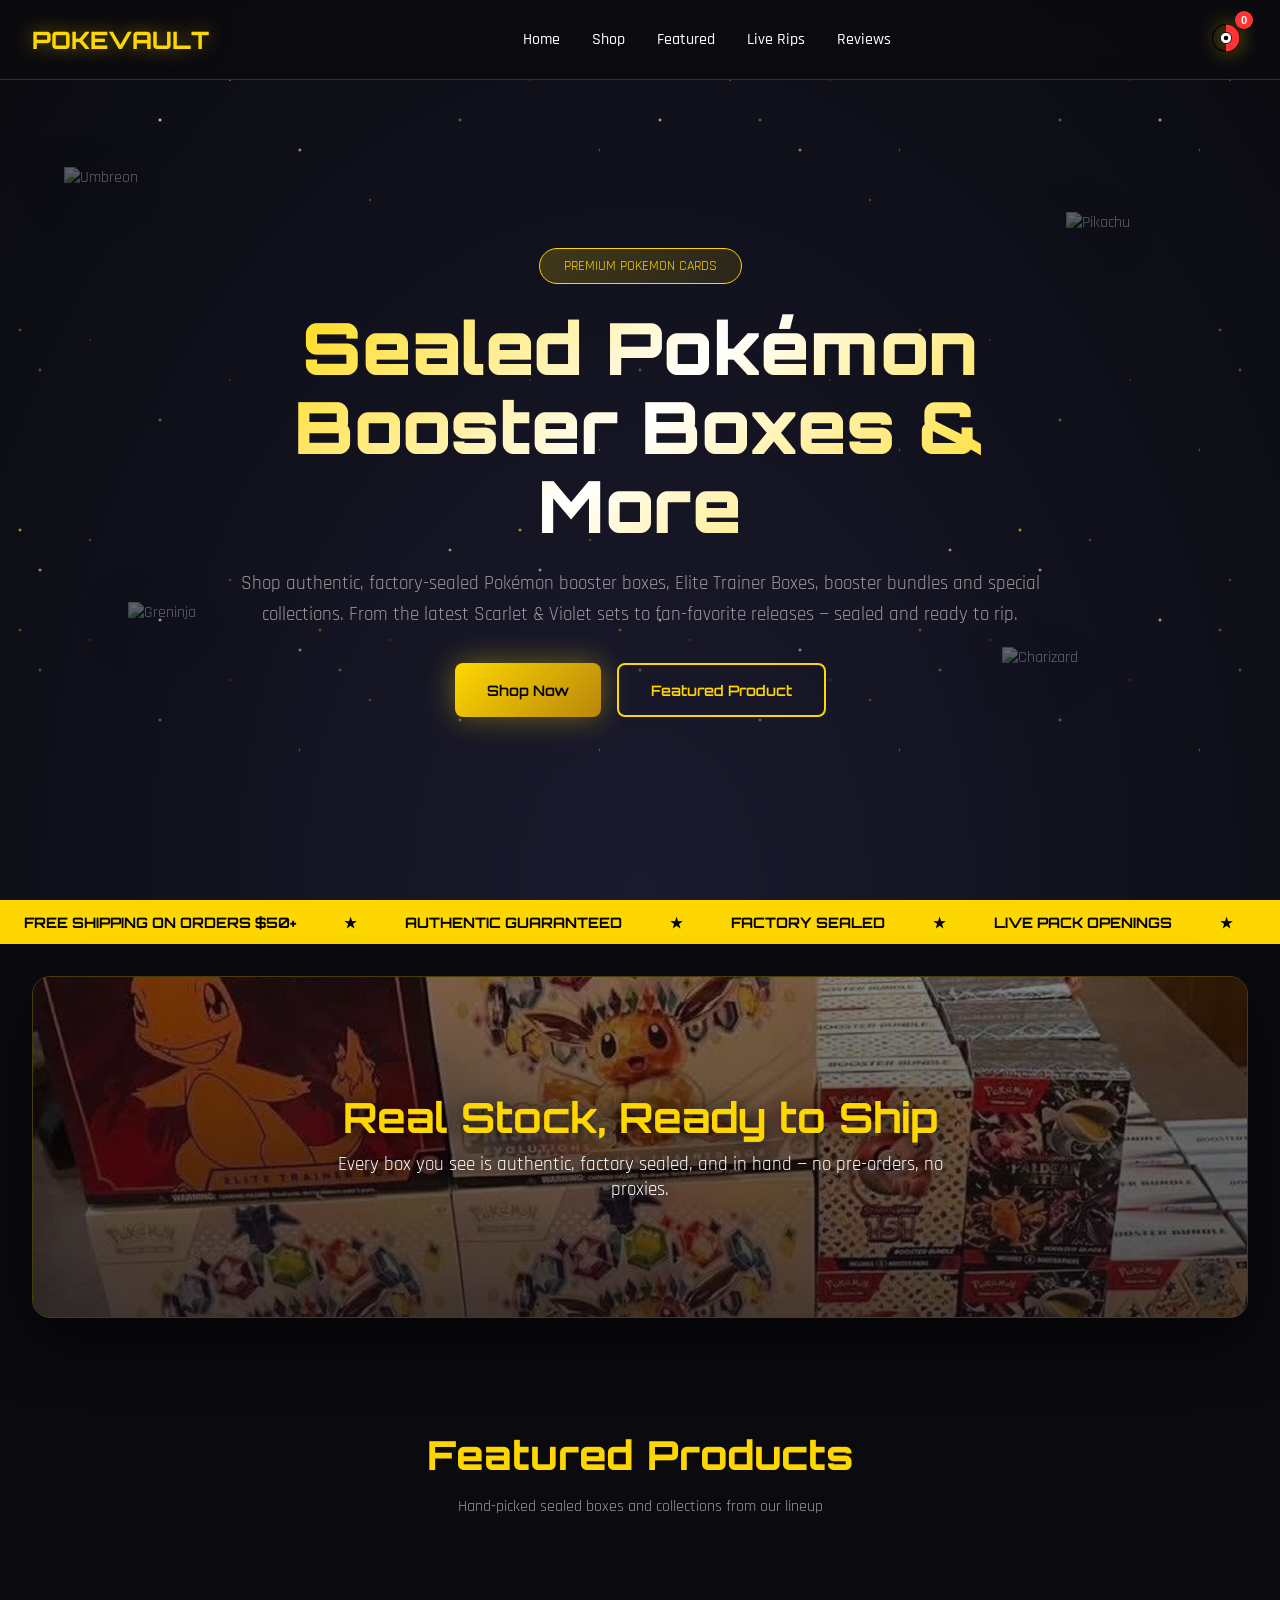
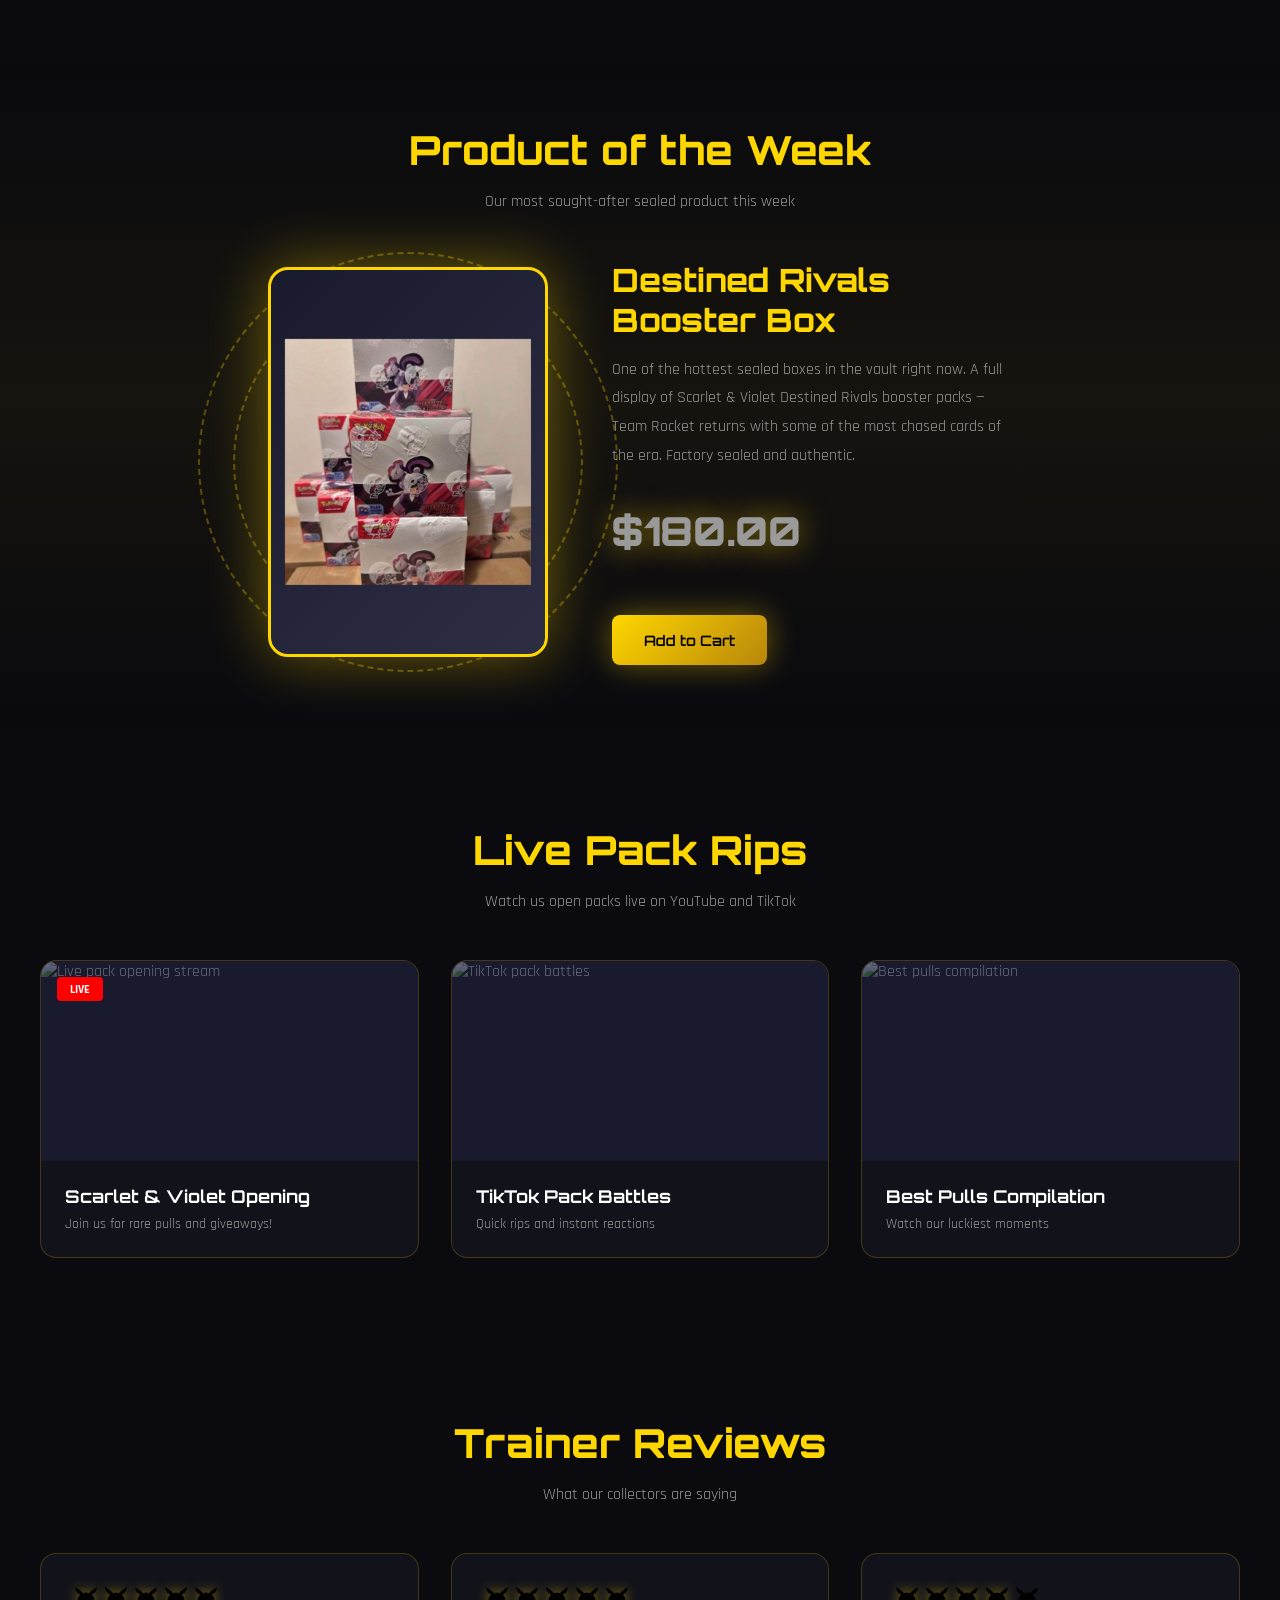
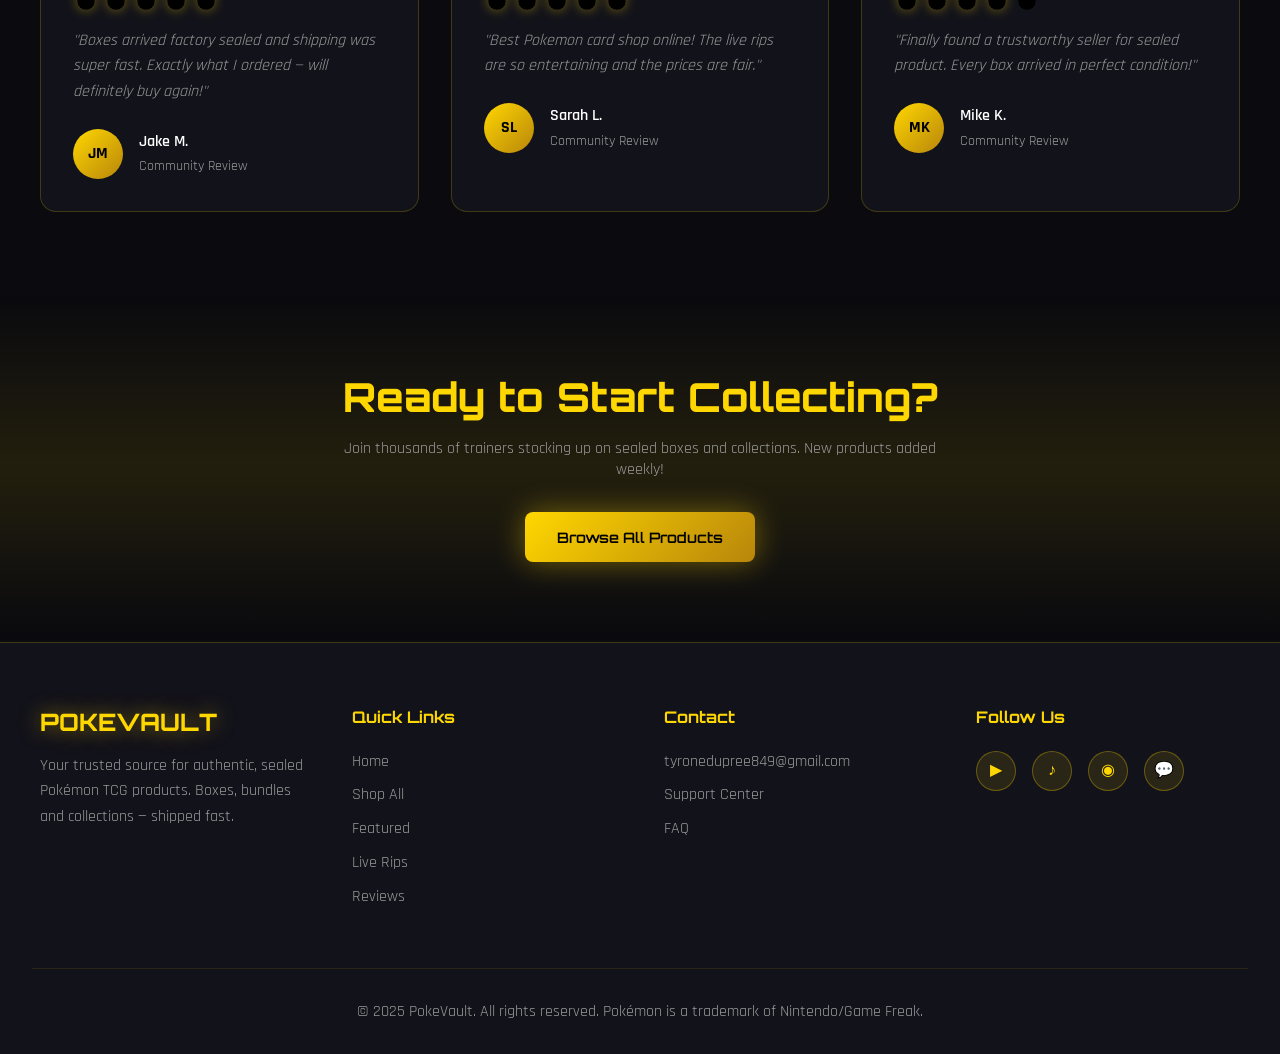
==== commit 387a86f4: "Add files via upload" ====
--- a/index.html
+++ b/index.html
@@ -14,8 +14,10 @@
     <link rel="canonical" href="https://pokemvault.netlify.app/">
 
     <!-- Icons -->
-    <link rel="icon" type="image/svg+xml" href="favicon.svg">
-    <link rel="apple-touch-icon" href="favicon.svg">
+    <link rel="icon" type="image/png" sizes="32x32" href="/favicon-32.png">
+    <link rel="icon" type="image/png" sizes="64x64" href="/favicon-64.png">
+    <link rel="apple-touch-icon" href="/logo-badge.png">
+    
 
     <!-- Open Graph -->
     <meta property="og:type" content="website">
@@ -107,10 +109,10 @@
     <!-- Hero Section -->
     <section class="hero">
         <div class="floating-cards floating-pokemon">
-            <div class="floating-card"><img src="images/umbreon.jpg" alt="Umbreon" loading="lazy" onerror="this.onerror=null;this.src='favicon.svg';this.style.opacity=.35;"></div>
-            <div class="floating-card"><img src="images/pikachu2.jpg" alt="Pikachu" loading="lazy" onerror="this.onerror=null;this.src='favicon.svg';this.style.opacity=.35;"></div>
-            <div class="floating-card"><img src="images/greninja.png" alt="Greninja" loading="lazy" onerror="this.onerror=null;this.src='favicon.svg';this.style.opacity=.35;"></div>
-            <div class="floating-card"><img src="images/ninetales.jpg" alt="Ninetales" loading="lazy" onerror="this.onerror=null;this.src='favicon.svg';this.style.opacity=.35;"></div>
+            <div class="floating-card"><img src="images/umbreon.png" alt="Umbreon" loading="lazy" onerror="this.onerror=null;this.src='logo-badge.png';this.style.opacity=.35;"></div>
+            <div class="floating-card"><img src="images/pikachu2.png" alt="Pikachu" loading="lazy" onerror="this.onerror=null;this.src='logo-badge.png';this.style.opacity=.35;"></div>
+            <div class="floating-card"><img src="images/greninja.png" alt="Greninja" loading="lazy" onerror="this.onerror=null;this.src='logo-badge.png';this.style.opacity=.35;"></div>
+            <div class="floating-card"><img src="images/charizard.png" alt="Charizard" loading="lazy" onerror="this.onerror=null;this.src='logo-badge.png';this.style.opacity=.35;"></div>
         </div>
         <div class="hero-content">
             <span class="hero-badge">PREMIUM POKEMON CARDS</span>
@@ -196,7 +198,7 @@
                 <div class="orbit-ring"></div>
                 <div class="orbit-ring"></div>
                 <div class="rare-card">
-                    <img src="images/destined-rivals-booster-box.jpg" alt="Destined Rivals Booster Box" loading="lazy" onerror="this.onerror=null;this.src='favicon.svg';this.style.opacity=.35;">
+                    <img src="images/destined-rivals-booster-box.jpg" alt="Destined Rivals Booster Box" loading="lazy" onerror="this.onerror=null;this.src='logo-badge.png';this.style.opacity=.35;">
                 </div>
             </div>
             <div class="rare-info">
@@ -217,7 +219,7 @@
         <div class="live-grid">
             <div class="live-card">
                 <div class="live-thumbnail">
-                    <img src="images/live-1.jpg" alt="Live pack opening stream" loading="lazy" onerror="this.onerror=null;this.src='favicon.svg';this.style.opacity=.35;">
+                    <img src="images/live-1.jpg" alt="Live pack opening stream" loading="lazy" onerror="this.onerror=null;this.src='logo-badge.png';this.style.opacity=.35;">
                     <span class="live-badge">LIVE</span>
                 </div>
                 <div class="live-info">
@@ -227,7 +229,7 @@
             </div>
             <div class="live-card">
                 <div class="live-thumbnail">
-                    <img src="images/live-2.jpg" alt="TikTok pack battles" loading="lazy" onerror="this.onerror=null;this.src='favicon.svg';this.style.opacity=.35;">
+                    <img src="images/live-2.jpg" alt="TikTok pack battles" loading="lazy" onerror="this.onerror=null;this.src='logo-badge.png';this.style.opacity=.35;">
                 </div>
                 <div class="live-info">
                     <h3>TikTok Pack Battles</h3>
@@ -236,7 +238,7 @@
             </div>
             <div class="live-card">
                 <div class="live-thumbnail">
-                    <img src="images/live-3.jpg" alt="Best pulls compilation" loading="lazy" onerror="this.onerror=null;this.src='favicon.svg';this.style.opacity=.35;">
+                    <img src="images/live-3.jpg" alt="Best pulls compilation" loading="lazy" onerror="this.onerror=null;this.src='logo-badge.png';this.style.opacity=.35;">
                 </div>
                 <div class="live-info">
                     <h3>Best Pulls Compilation</h3>
@@ -426,7 +428,7 @@
                 <div class="product-card">
                     <div class="product-image">
                         ${product.badge ? `<span class="product-badge ${badgeClass}">${product.badge}</span>` : ''}
-                        <img src="${product.image}" alt="${product.name}" loading="lazy" onerror="this.onerror=null;this.src='favicon.svg';this.style.opacity=.35;">
+                        <img src="${product.image}" alt="${product.name}" loading="lazy" onerror="this.onerror=null;this.src='logo-badge.png';this.style.opacity=.35;">
                     </div>
                     <div class="product-info">
                         <h3>${product.name}</h3>
--- a/style.css
+++ b/style.css
@@ -1707,20 +1707,20 @@
     width: 26px;
     height: 26px;
 }
-/* Filled head = solid Pikachu (yellow face, brown ear tips, red cheeks, dark eyes) */
-.pk.filled .face  { fill: #f6c915; }
-.pk.filled .ear   { fill: #f6c915; }
-.pk.filled .eartip{ fill: #8a5a00; }
-.pk.filled .cheek { fill: #e23b2e; }
-.pk.filled .eye   { fill: #1a1a1a; }
-.pk.filled .nose  { fill: #1a1a1a; }
-.pk.filled { filter: drop-shadow(0 1px 2px rgba(0,0,0,.35)); }
+/* Filled head = bright golden Pikachu (the given stars, all in yellow) */
+.pk.filled .face  { fill: #ffd700; }
+.pk.filled .ear   { fill: #ffd700; }
+.pk.filled .eartip{ fill: #b8860b; }
+.pk.filled .cheek { fill: #ffb300; }
+.pk.filled .eye   { fill: #7a5c00; }
+.pk.filled .nose  { fill: #7a5c00; }
+.pk.filled { filter: drop-shadow(0 0 6px rgba(255,215,0,.45)); }
 
 /* Empty head = outline only (like the unfilled 5th head) */
 .pk.empty .face,
 .pk.empty .ear {
     fill: none;
-    stroke: #f6c915;
+    stroke: #ffd700;
     stroke-width: 1.4;
 }
 .pk.empty .eartip,
@@ -1733,4 +1733,4 @@
     font-size: 1rem !important;
     color: var(--primary);
     font-style: italic;
-}
+}
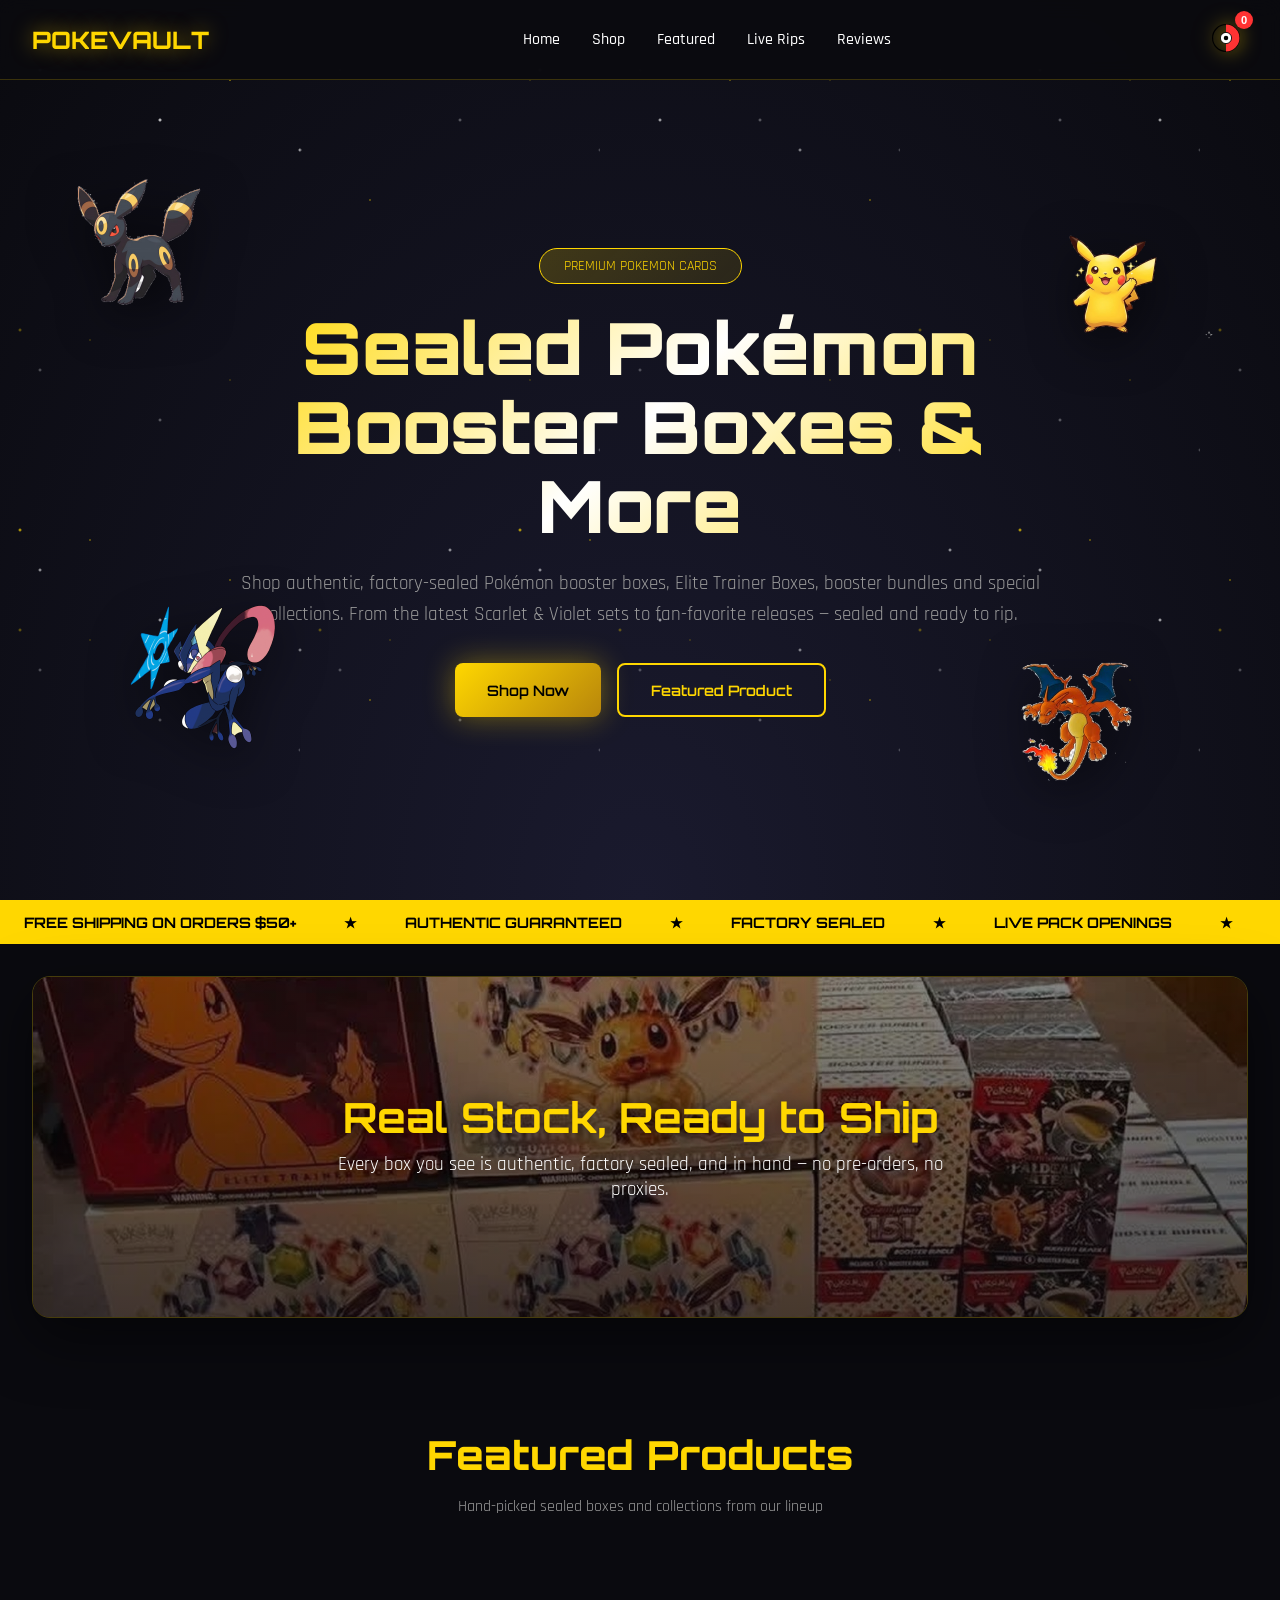
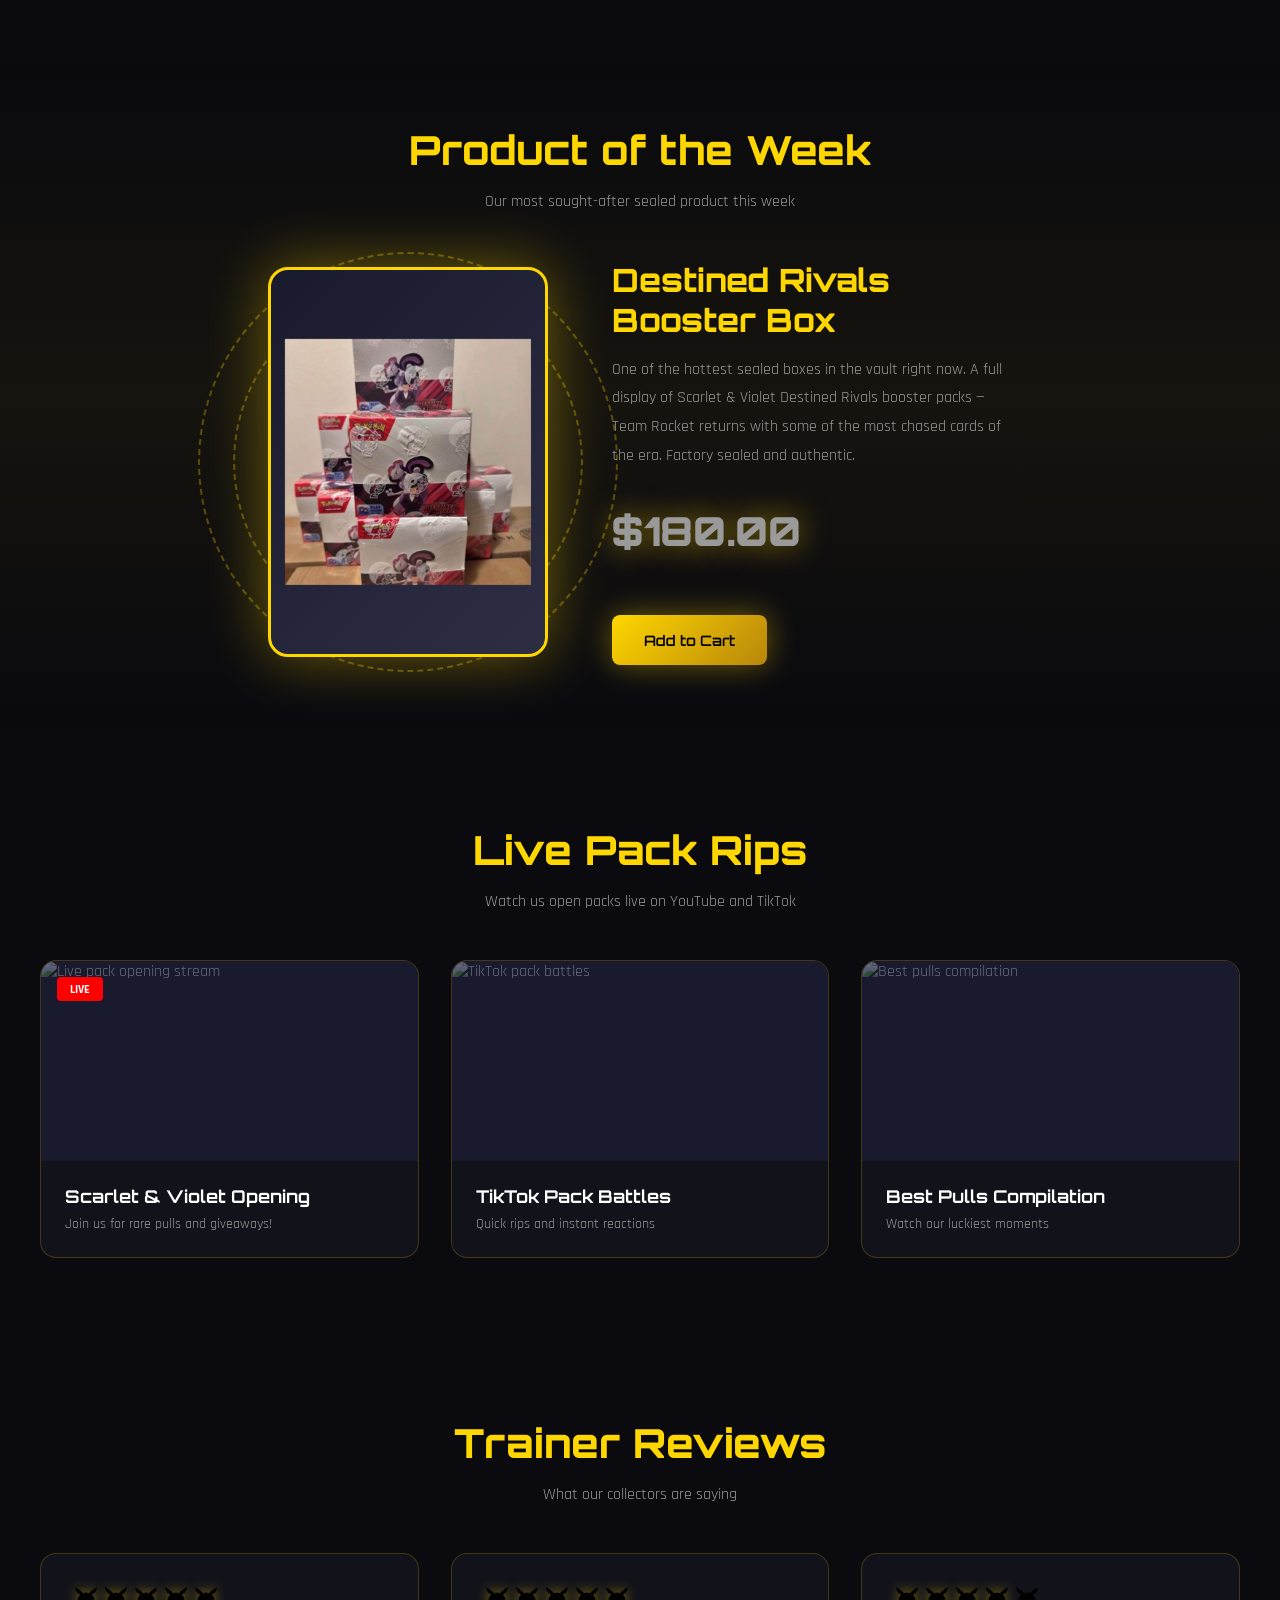
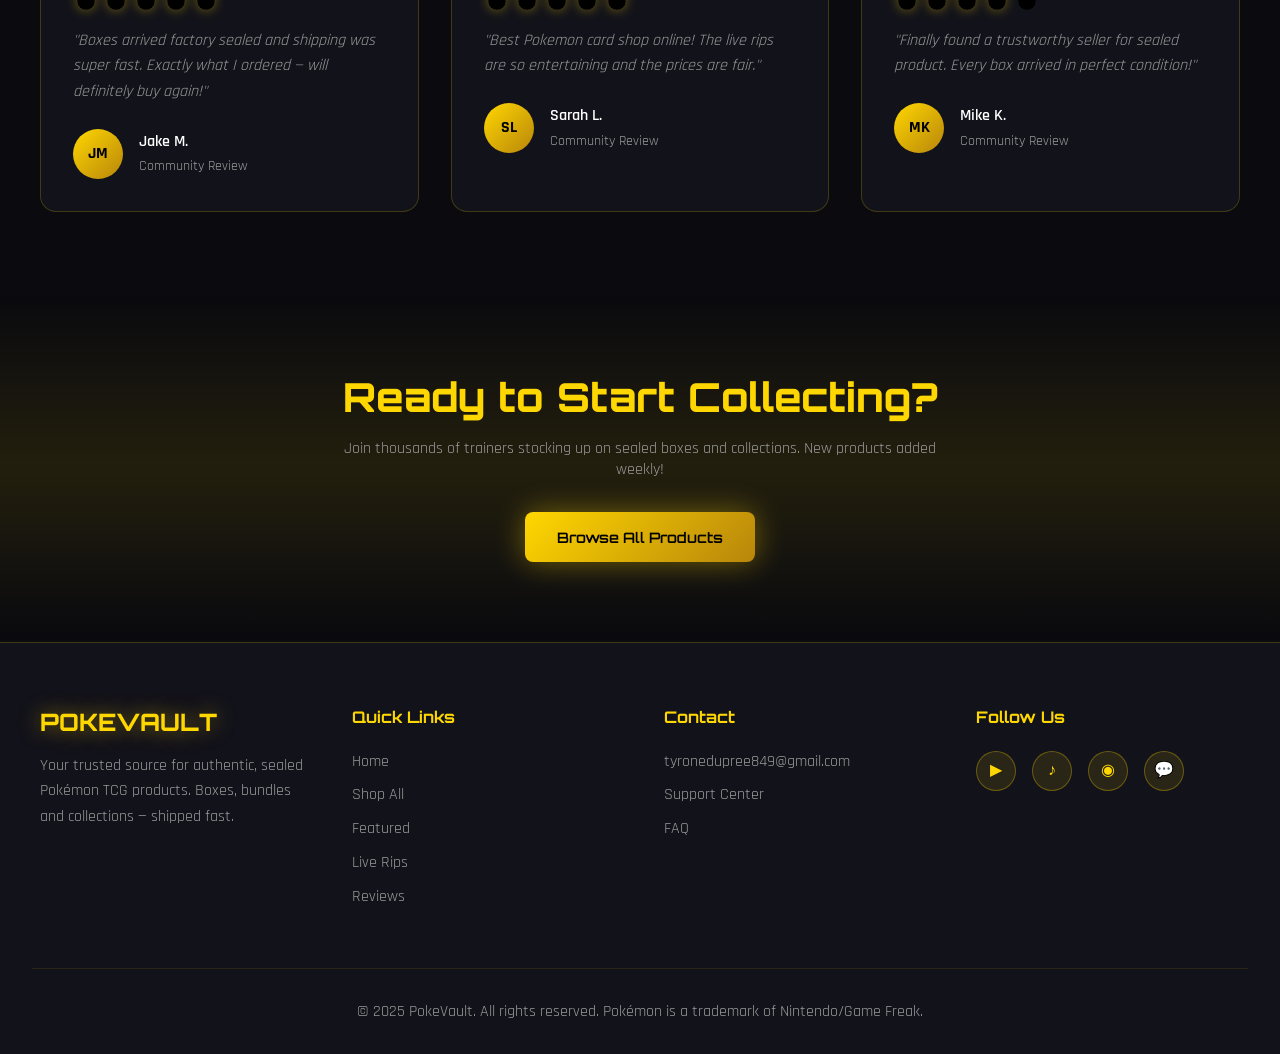
==== commit 7c11a6a5: "Change icon paths to use images directory Updated favicon and apple-touch-icon paths to use 'images/" ====
--- a/index.html
+++ b/index.html
@@ -14,9 +14,9 @@
     <link rel="canonical" href="https://pokemvault.netlify.app/">
 
     <!-- Icons -->
-    <link rel="icon" type="image/png" sizes="32x32" href="/favicon-32.png">
-    <link rel="icon" type="image/png" sizes="64x64" href="/favicon-64.png">
-    <link rel="apple-touch-icon" href="/logo-badge.png">
+    <link rel="icon" type="image/png" sizes="32x32" href="images/favicon-32.png">
+    <link rel="icon" type="image/png" sizes="64x64" href="images/favicon-64.png">
+    <link rel="apple-touch-icon" href="images/logo-badge.png">
     
 
     <!-- Open Graph -->
@@ -747,4 +747,4 @@
       }
     </script>
 </body>
-</html>+</html>
